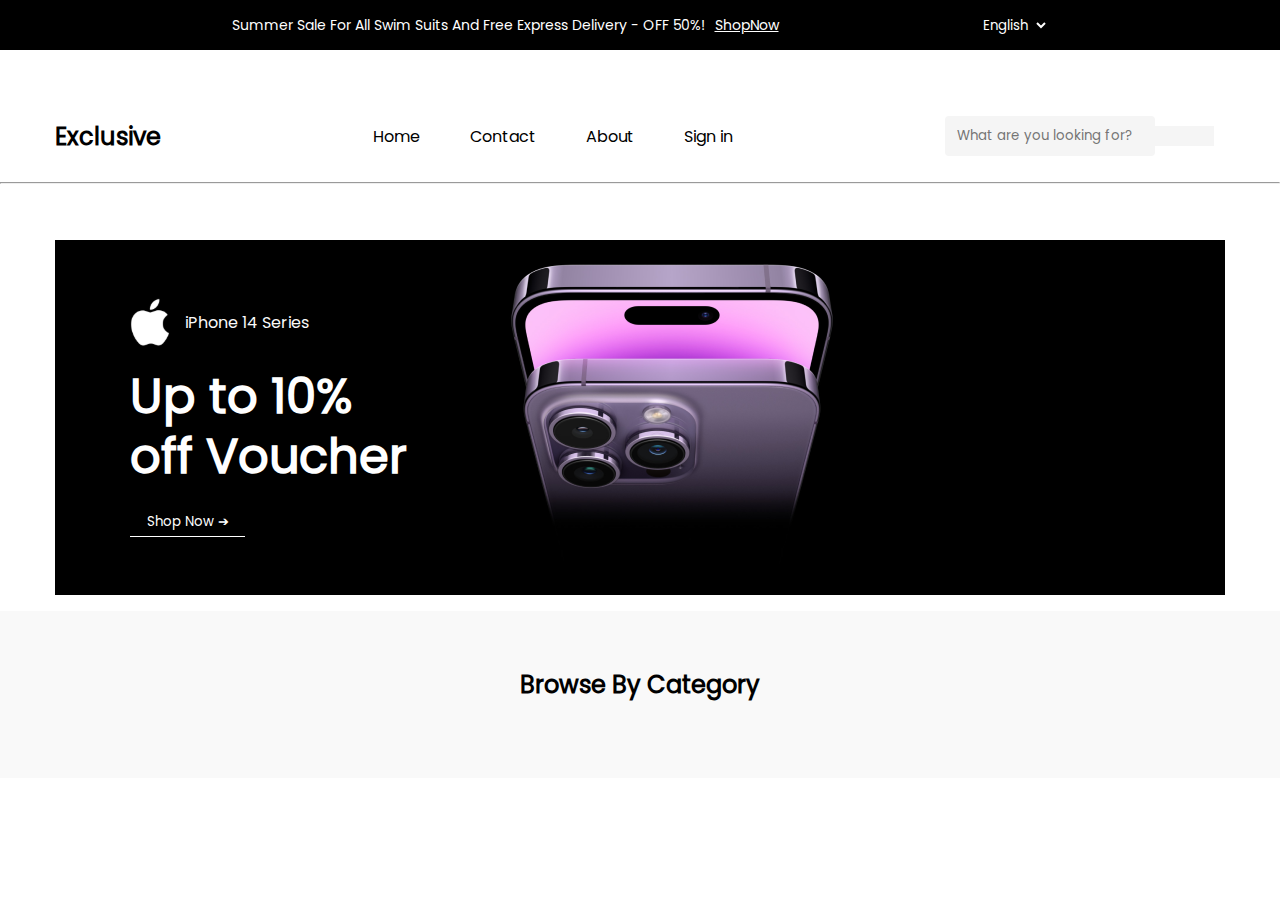
==== index.html @ a544aaa9 "edited category" ====
<!DOCTYPE html>
<html lang="en">

<head>
    <meta charset="UTF-8">
    <meta name="viewport" content="width=device-width, initial-scale=1.0">
    <title>Document</title>
    <link rel="stylesheet" href="./css/main.min.css">
    <link rel="stylesheet" href="https://cdnjs.cloudflare.com/ajax/libs/font-awesome/6.6.0/css/all.min.css"
        integrity="sha512-Kc323vGBEqzTmouAECnVceyQqyqdsSiqLQISBL29aUW4U/M7pSPA/gEUZQqv1cwx4OnYxTxve5UMg5GT6L4JJg=="
        crossorigin="anonymous" referrerpolicy="no-referrer" />
</head>

<body>
    <header>
        <div class="navbarTop">
            <div class="navbarTop__info">
                <p>Summer Sale For All Swim Suits And Free Express Delivery - OFF 50%!</p>
                <a href="#">ShopNow</a>
            </div>
            <select name="language">
                <option value="1">English</option>
                <option value="2">Russian</option>
                <option value="3">Uzb</option>
            </select>
        </div>
        <div class="container">
            <nav class="navbar">
                <div class="navbar__logo">Exclusive</div>
                <ul class="navbar__item">
                    <li>
                        <a href="#">Home</a>
                    </li>
                    <li>
                        <a href="#">Contact</a>
                    </li>
                    <li>
                        <a href="#">About</a>
                    </li>
                    <li>
                        <a href="#">Sign in</a>
                    </li>
                </ul>
                <div class="navbar__icon">
                    <div class="navbar__input">
                        <input type="text" placeholder="What are you looking for?">
                        <i class="fa-solid fa-magnifying-glass"></i>
                    </div>
                    <i class="fa-regular fa-heart"></i>
                    <i class="fa-solid fa-cart-shopping"></i>
                </div>
                <div class="navbar__hamburger">
                    <div class="navbar__hamburger__wrapper">
                        <div class="navbar__hamburger__item"></div>
                        <div class="navbar__hamburger__item"></div>
                        <div class="navbar__hamburger__item"></div>
                    </div>
                </div>
            </nav>
        </div>
        <hr>
    </header>
    <main>
        <section class="hero">
            <div class="container">
                <div class="hero__wrapper">
                    <div class="hero__title">
                        <div class="hero__logo">
                            <img src="./assets/logo.svg" alt="">
                            <p>iPhone 14 Series</p>
                        </div>
                        <div class="hero__info">
                            <p>Up to 10% off Voucher</p>
                        </div>
                        <button class="hero__btn">Shop Now &#10132;</button>
                    </div>
                    <div class="hero__img"><img src="assets/heroImg.png" alt="iphone14"></div>
                </div>
            </div>
        </section>
        <section class="category">
            <div class="container">
                <h2 class="category__heading">Browse By Category</h2>
                <div class="category__grid" id="categoryGrid">
                </div>
        </section>
    </main>
    <footer></footer>

    <script src="./app.js"></script>
</body>

</html>
---- css/main.min.css ----
@font-face{font-family:poppins;src:url(../fonts/Poppins-Regular.ttf)}*{margin:0;padding:0;box-sizing:border-box;font-family:poppins}a{color:inherit}li{list-style:none}.container{margin:0 auto;max-width:1202px;width:100%;padding:16px}.navbarTop{height:50px;display:flex;align-items:center;justify-content:center;background:#000;color:#fff;font-size:14px}.navbarTop__info{display:flex;align-items:center;margin-right:200px;gap:10px}.navbarTop select{background:inherit;color:inherit;border:none;outline:none}.navbar{height:40px;display:flex;align-items:center;justify-content:space-between;margin-top:50px;margin-bottom:10px}.navbar__logo{font-weight:700;font-size:24px;letter-spacing:3%}.navbar__item{display:flex;gap:50px}.navbar__item a{text-decoration:none;transition:color .3s ease}.navbar__item a:hover{color:#db4444}.navbar__icon{display:flex;align-items:center;gap:15px}.navbar__input{display:flex;align-items:center;width:210px;height:40px;border-radius:4px;padding:7px 12px;gap:10px;background:#f5f5f5;margin-right:40px}.navbar__input input{border:none;background:inherit;outline:none}.navbar__hamburger{display:none}.navbar__hamburger__wrapper{display:flex;gap:3px;flex-direction:column}.navbar__hamburger__item{width:25px;height:5px;background:#000}.hero{margin-top:40px}.hero__wrapper{height:auto;background:#000;display:flex;color:#fff;padding:10px;box-sizing:border-box}.hero__title{display:flex;flex-direction:column;margin-left:65px;gap:20px}.hero__btn{background:inherit;color:#fff;border:none;border-bottom:1px solid #fff;width:115px;height:30px;display:flex;align-items:center;justify-content:center;gap:10px}.hero__logo{display:flex;gap:15px;align-items:center;margin-top:48px}.hero__logo p{color:#fafafa}.hero__logo img{height:49px;width:40px}.hero__info{width:294px;font-weight:600;font-size:48px;line-height:60px;letter-spacing:4%}.hero__img img{width:100%}.category{padding:40px 0;background-color:#f9f9f9}.category__heading{font-size:24px;font-weight:600;text-align:center;margin-bottom:20px}.category__grid{display:flex;justify-content:space-between;flex-wrap:wrap;gap:20px;max-width:1200px;margin:0 auto}.category .category-card{background-color:#fff;border:1px solid #ddd;border-radius:10px;text-align:center;padding:20px;width:calc(16.66% - 20px);box-shadow:0 4px 8px rgba(0,0,0,.1);transition:all .3s ease}.category .category-card:hover{box-shadow:0 6px 12px rgba(0,0,0,.2)}.category .category-card img{width:60px;height:60px;margin-bottom:10px}.category .category-card p{font-size:16px;font-weight:500}.category .category-card--active{background-color:#e74c3c;color:#fff}.category .category-card--active img{filter:brightness(0) invert(1)}@media(max-width: 990px){.navbarTop a{display:none}.navbarTop__info{margin-right:10px}.navbar__item{display:none}.hero__wrapper{flex-direction:column-reverse;align-items:center}.hero__img{width:100%;max-width:100%;height:auto;display:flex;justify-content:center}.hero__title{text-align:start}}@media(max-width: 590px){.navbarTop{justify-content:center}.navbarTop p{display:none}.navbar__logo{flex:1}.navbar__input{display:none}.navbar__hamburger{display:block;margin-left:15px}}@media(max-width: 400px){.hero__info{width:250px;font-size:35px}.hero__title{margin-left:0px;align-items:center;justify-content:center}}/*# sourceMappingURL=main.min.css.map */
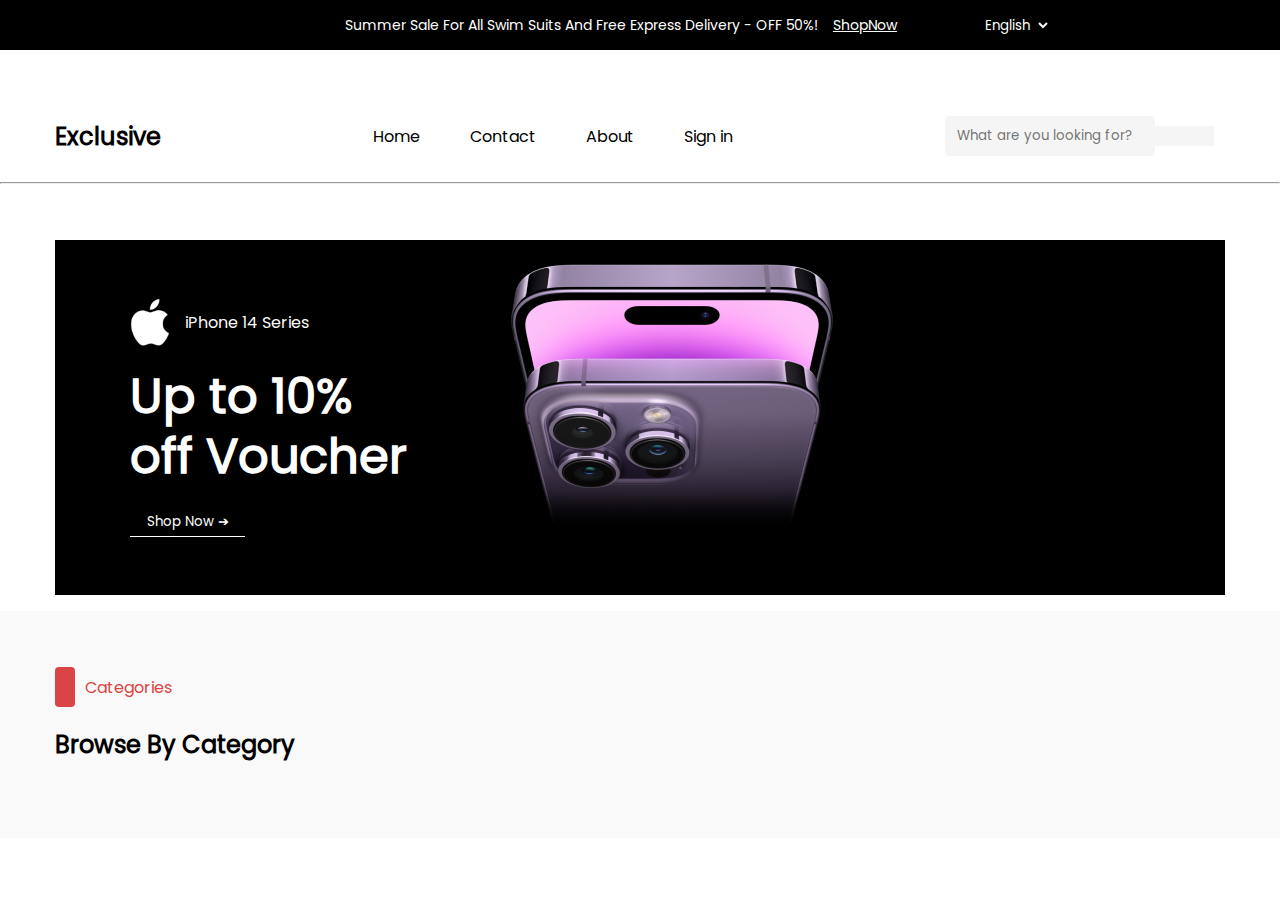
==== commit c3578eae: "added media" ====
--- a/index.html
+++ b/index.html
@@ -15,8 +15,8 @@
     <header>
         <div class="navbarTop">
             <div class="navbarTop__info">
-                <p>Summer Sale For All Swim Suits And Free Express Delivery - OFF 50%!</p>
-                <a href="#">ShopNow</a>
+                <p>Summer Sale For All Swim Suits And Free Express Delivery - OFF 50%! <a href="#">ShopNow</a></p>
+
             </div>
             <select name="language">
                 <option value="1">English</option>
@@ -80,6 +80,10 @@
         </section>
         <section class="category">
             <div class="container">
+                <div class="category__logo">
+                    <div class="category__logo__div"></div>
+                    <p>Categories</p>
+                </div>
                 <h2 class="category__heading">Browse By Category</h2>
                 <div class="category__grid" id="categoryGrid">
                 </div>
--- a/css/main.min.css
+++ b/css/main.min.css
@@ -1 +1 @@
-@font-face{font-family:poppins;src:url(../fonts/Poppins-Regular.ttf)}*{margin:0;padding:0;box-sizing:border-box;font-family:poppins}a{color:inherit}li{list-style:none}.container{margin:0 auto;max-width:1202px;width:100%;padding:16px}.navbarTop{height:50px;display:flex;align-items:center;justify-content:center;background:#000;color:#fff;font-size:14px}.navbarTop__info{display:flex;align-items:center;margin-right:200px;gap:10px}.navbarTop select{background:inherit;color:inherit;border:none;outline:none}.navbar{height:40px;display:flex;align-items:center;justify-content:space-between;margin-top:50px;margin-bottom:10px}.navbar__logo{font-weight:700;font-size:24px;letter-spacing:3%}.navbar__item{display:flex;gap:50px}.navbar__item a{text-decoration:none;transition:color .3s ease}.navbar__item a:hover{color:#db4444}.navbar__icon{display:flex;align-items:center;gap:15px}.navbar__input{display:flex;align-items:center;width:210px;height:40px;border-radius:4px;padding:7px 12px;gap:10px;background:#f5f5f5;margin-right:40px}.navbar__input input{border:none;background:inherit;outline:none}.navbar__hamburger{display:none}.navbar__hamburger__wrapper{display:flex;gap:3px;flex-direction:column}.navbar__hamburger__item{width:25px;height:5px;background:#000}.hero{margin-top:40px}.hero__wrapper{height:auto;background:#000;display:flex;color:#fff;padding:10px;box-sizing:border-box}.hero__title{display:flex;flex-direction:column;margin-left:65px;gap:20px}.hero__btn{background:inherit;color:#fff;border:none;border-bottom:1px solid #fff;width:115px;height:30px;display:flex;align-items:center;justify-content:center;gap:10px}.hero__logo{display:flex;gap:15px;align-items:center;margin-top:48px}.hero__logo p{color:#fafafa}.hero__logo img{height:49px;width:40px}.hero__info{width:294px;font-weight:600;font-size:48px;line-height:60px;letter-spacing:4%}.hero__img img{width:100%}.category{padding:40px 0;background-color:#f9f9f9}.category__heading{font-size:24px;font-weight:600;text-align:center;margin-bottom:20px}.category__grid{display:flex;justify-content:space-between;flex-wrap:wrap;gap:20px;max-width:1200px;margin:0 auto}.category .category-card{background-color:#fff;border:1px solid #ddd;border-radius:10px;text-align:center;padding:20px;width:calc(16.66% - 20px);box-shadow:0 4px 8px rgba(0,0,0,.1);transition:all .3s ease}.category .category-card:hover{box-shadow:0 6px 12px rgba(0,0,0,.2)}.category .category-card img{width:60px;height:60px;margin-bottom:10px}.category .category-card p{font-size:16px;font-weight:500}.category .category-card--active{background-color:#e74c3c;color:#fff}.category .category-card--active img{filter:brightness(0) invert(1)}@media(max-width: 990px){.navbarTop a{display:none}.navbarTop__info{margin-right:10px}.navbar__item{display:none}.hero__wrapper{flex-direction:column-reverse;align-items:center}.hero__img{width:100%;max-width:100%;height:auto;display:flex;justify-content:center}.hero__title{text-align:start}}@media(max-width: 590px){.navbarTop{justify-content:center}.navbarTop p{display:none}.navbar__logo{flex:1}.navbar__input{display:none}.navbar__hamburger{display:block;margin-left:15px}}@media(max-width: 400px){.hero__info{width:250px;font-size:35px}.hero__title{margin-left:0px;align-items:center;justify-content:center}}/*# sourceMappingURL=main.min.css.map */+@font-face{font-family:poppins;src:url(../fonts/Poppins-Regular.ttf)}*{margin:0;padding:0;box-sizing:border-box;font-family:poppins}a{color:inherit}li{list-style:none}.container{margin:0 auto;max-width:1202px;width:100%;padding:16px}.navbarTop{height:50px;display:flex;align-items:center;justify-content:center;background:#000;color:#fff;font-size:14px}.navbarTop p{transform:translateX(21%);display:flex;gap:15px}.navbarTop__info{display:flex;align-items:center;margin-right:200px;gap:10px}.navbarTop select{background:inherit;color:inherit;border:none;outline:none}.navbar{height:40px;display:flex;align-items:center;justify-content:space-between;margin-top:50px;margin-bottom:10px}.navbar__logo{font-weight:700;font-size:24px;letter-spacing:3%}.navbar__item{display:flex;gap:50px}.navbar__item a{text-decoration:none;transition:color .3s ease}.navbar__item a:hover{color:#db4444}.navbar__icon{display:flex;align-items:center;gap:15px}.navbar__icon i{transition:all .5s ease;font-size:18px}.navbar__icon i:hover{color:#db4444}.navbar__input{display:flex;align-items:center;width:210px;height:40px;border-radius:4px;padding:7px 12px;gap:10px;background:#f5f5f5;margin-right:40px}.navbar__input input{border:none;background:inherit;outline:none}.navbar__input i{transition:all .5s ease}.navbar__input i:hover{color:#db4444}.navbar__hamburger{display:none}.navbar__hamburger__wrapper{display:flex;gap:3px;flex-direction:column}.navbar__hamburger__item{width:25px;height:5px;background:#000}.hero{margin-top:40px}.hero__wrapper{height:auto;background:#000;display:flex;color:#fff;padding:10px;box-sizing:border-box}.hero__title{display:flex;flex-direction:column;margin-left:65px;gap:20px}.hero__btn{background:inherit;color:#fff;border:none;border-bottom:1px solid #fff;width:115px;height:30px;display:flex;align-items:center;justify-content:center;gap:10px;transition:all .5s ease}.hero__btn:hover{background:#db4444;border-bottom:#db4444;border-radius:4px}.hero__logo{display:flex;gap:15px;align-items:center;margin-top:48px}.hero__logo p{color:#fafafa}.hero__logo img{height:49px;width:40px}.hero__info{width:294px;font-weight:600;font-size:48px;line-height:60px;letter-spacing:4%}.hero__img img{width:100%}.category{padding:40px 0;background-color:#f9f9f9}.category__heading{font-size:24px;font-weight:600;margin-bottom:20px;margin-top:20px}.category__grid{display:grid;grid-template-columns:repeat(4, 1fr);grid-gap:20px;margin:0 auto}.category__card{background-color:#fff;border:1px solid #ddd;border-radius:10px;text-align:center;padding:20px;width:170px;height:145px;box-shadow:0 4px 8px rgba(0,0,0,.1);transition:all .8s ease}.category__card:hover{box-shadow:0 6px 12px rgba(0,0,0,.2);background-color:#db4444;color:#fff}.category__card img{width:60px;height:60px;margin-bottom:10px;border-radius:4px}.category__card p{font-weight:500}.category__logo{display:flex;align-items:center;gap:10px;color:#db4444}.category__logo__div{width:20px;height:40px;background-color:#db4444;border-radius:4px}@media(max-width: 990px){.navbarTop a{display:none}.navbarTop__info{margin-right:10px}.navbar__item{display:none}.hero__wrapper{flex-direction:column-reverse;align-items:center}.hero__img{width:100%;max-width:100%;height:auto;display:flex;justify-content:center}.hero__title{text-align:start}}@media(max-width: 800px){.category__grid{grid-template-columns:repeat(3, 1fr);place-items:center}}@media(max-width: 590px){.navbarTop{justify-content:center}.navbarTop p{display:none}.navbar__logo{flex:1}.navbar__input{display:none}.navbar__hamburger{display:block;margin-left:15px}.category__grid{grid-template-columns:repeat(2, 1fr);place-items:center}}@media(max-width: 400px){.hero__info{width:250px;font-size:35px}.hero__title{margin-left:0px;align-items:center;justify-content:center}.category__grid{grid-template-columns:1fr;place-items:center}}/*# sourceMappingURL=main.min.css.map */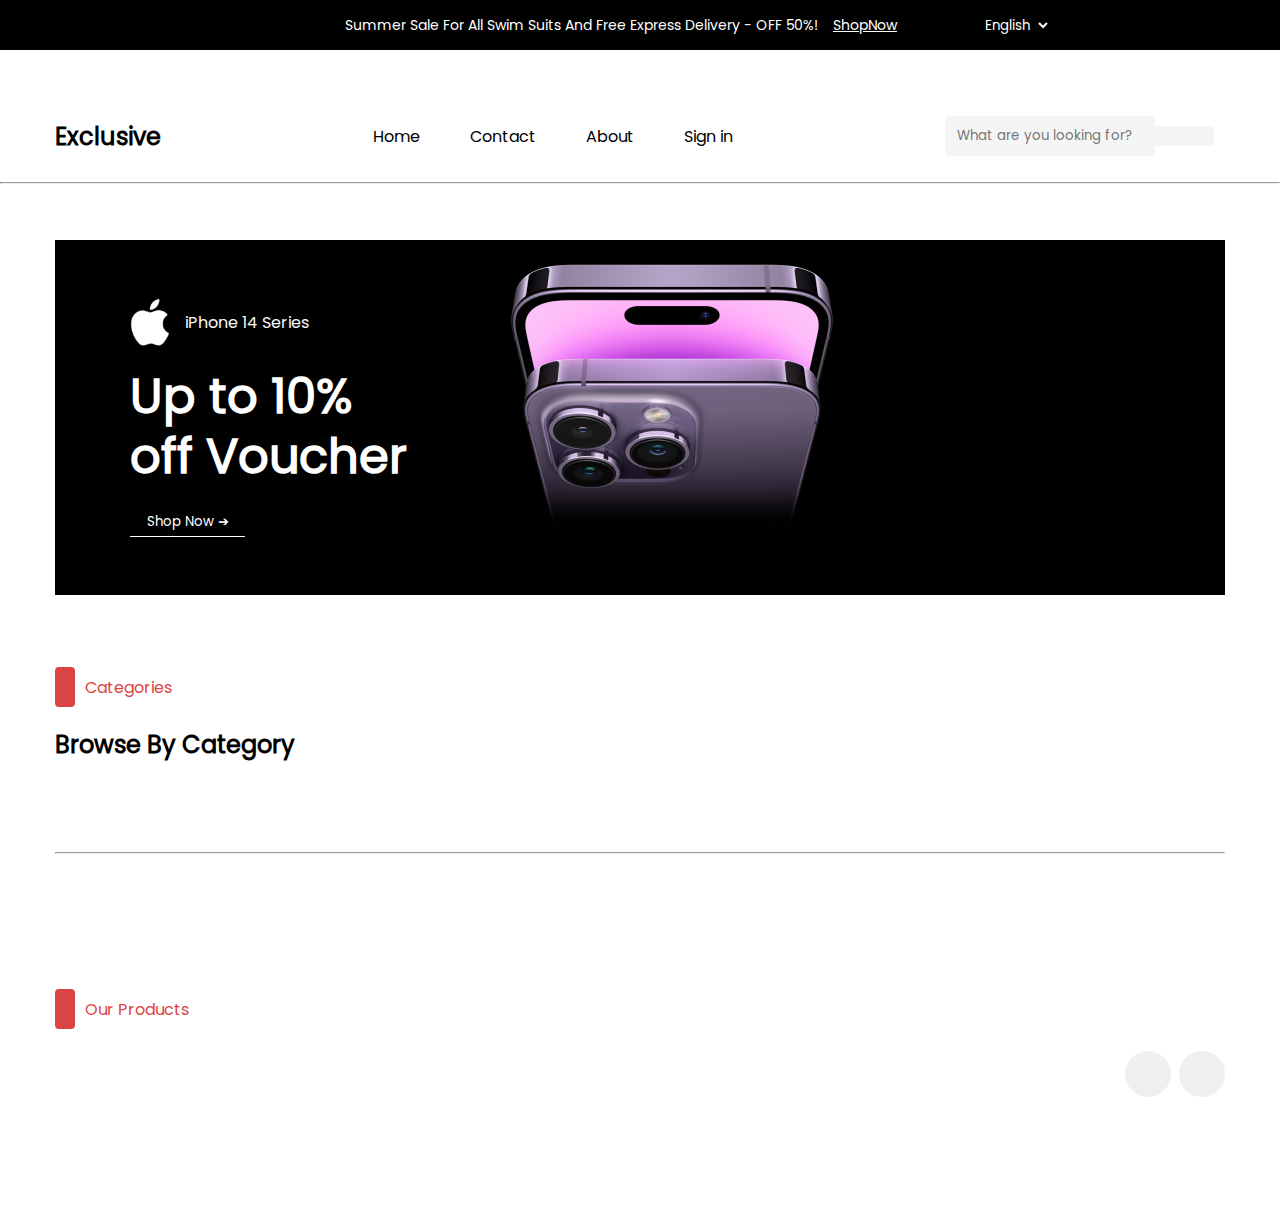
==== commit 465e207d: "added products" ====
--- a/index.html
+++ b/index.html
@@ -85,9 +85,25 @@
                     <p>Categories</p>
                 </div>
                 <h2 class="category__heading">Browse By Category</h2>
-                <div class="category__grid" id="categoryGrid">
+                <div class="category__grid" id="categoryGrid"></div>
+                <hr>
+            </div>
+        </section>
+        <section class="products">
+            <div class="container">
+                <div class="category__logo products__logo">
+                    <div class="category__logo__div"></div>
+                    <p>Our Products</p>
                 </div>
+                <div class="products__arrowBtn">
+                    <button><i class="fa-solid fa-arrow-left"></i></button>
+                    <button><i class="fa-solid fa-arrow-right"></i></button>
+                </div>
+                <div class="products__card" id="productsCard"></div>
+            </div>
         </section>
+
+
     </main>
     <footer></footer>
 
--- a/css/main.min.css
+++ b/css/main.min.css
@@ -1 +1 @@
-@font-face{font-family:poppins;src:url(../fonts/Poppins-Regular.ttf)}*{margin:0;padding:0;box-sizing:border-box;font-family:poppins}a{color:inherit}li{list-style:none}.container{margin:0 auto;max-width:1202px;width:100%;padding:16px}.navbarTop{height:50px;display:flex;align-items:center;justify-content:center;background:#000;color:#fff;font-size:14px}.navbarTop p{transform:translateX(21%);display:flex;gap:15px}.navbarTop__info{display:flex;align-items:center;margin-right:200px;gap:10px}.navbarTop select{background:inherit;color:inherit;border:none;outline:none}.navbar{height:40px;display:flex;align-items:center;justify-content:space-between;margin-top:50px;margin-bottom:10px}.navbar__logo{font-weight:700;font-size:24px;letter-spacing:3%}.navbar__item{display:flex;gap:50px}.navbar__item a{text-decoration:none;transition:color .3s ease}.navbar__item a:hover{color:#db4444}.navbar__icon{display:flex;align-items:center;gap:15px}.navbar__icon i{transition:all .5s ease;font-size:18px}.navbar__icon i:hover{color:#db4444}.navbar__input{display:flex;align-items:center;width:210px;height:40px;border-radius:4px;padding:7px 12px;gap:10px;background:#f5f5f5;margin-right:40px}.navbar__input input{border:none;background:inherit;outline:none}.navbar__input i{transition:all .5s ease}.navbar__input i:hover{color:#db4444}.navbar__hamburger{display:none}.navbar__hamburger__wrapper{display:flex;gap:3px;flex-direction:column}.navbar__hamburger__item{width:25px;height:5px;background:#000}.hero{margin-top:40px}.hero__wrapper{height:auto;background:#000;display:flex;color:#fff;padding:10px;box-sizing:border-box}.hero__title{display:flex;flex-direction:column;margin-left:65px;gap:20px}.hero__btn{background:inherit;color:#fff;border:none;border-bottom:1px solid #fff;width:115px;height:30px;display:flex;align-items:center;justify-content:center;gap:10px;transition:all .5s ease}.hero__btn:hover{background:#db4444;border-bottom:#db4444;border-radius:4px}.hero__logo{display:flex;gap:15px;align-items:center;margin-top:48px}.hero__logo p{color:#fafafa}.hero__logo img{height:49px;width:40px}.hero__info{width:294px;font-weight:600;font-size:48px;line-height:60px;letter-spacing:4%}.hero__img img{width:100%}.category{padding:40px 0;background-color:#f9f9f9}.category__heading{font-size:24px;font-weight:600;margin-bottom:20px;margin-top:20px}.category__grid{display:grid;grid-template-columns:repeat(4, 1fr);grid-gap:20px;margin:0 auto}.category__card{background-color:#fff;border:1px solid #ddd;border-radius:10px;text-align:center;padding:20px;width:170px;height:145px;box-shadow:0 4px 8px rgba(0,0,0,.1);transition:all .8s ease}.category__card:hover{box-shadow:0 6px 12px rgba(0,0,0,.2);background-color:#db4444;color:#fff}.category__card img{width:60px;height:60px;margin-bottom:10px;border-radius:4px}.category__card p{font-weight:500}.category__logo{display:flex;align-items:center;gap:10px;color:#db4444}.category__logo__div{width:20px;height:40px;background-color:#db4444;border-radius:4px}@media(max-width: 990px){.navbarTop a{display:none}.navbarTop__info{margin-right:10px}.navbar__item{display:none}.hero__wrapper{flex-direction:column-reverse;align-items:center}.hero__img{width:100%;max-width:100%;height:auto;display:flex;justify-content:center}.hero__title{text-align:start}}@media(max-width: 800px){.category__grid{grid-template-columns:repeat(3, 1fr);place-items:center}}@media(max-width: 590px){.navbarTop{justify-content:center}.navbarTop p{display:none}.navbar__logo{flex:1}.navbar__input{display:none}.navbar__hamburger{display:block;margin-left:15px}.category__grid{grid-template-columns:repeat(2, 1fr);place-items:center}}@media(max-width: 400px){.hero__info{width:250px;font-size:35px}.hero__title{margin-left:0px;align-items:center;justify-content:center}.category__grid{grid-template-columns:1fr;place-items:center}}/*# sourceMappingURL=main.min.css.map */+@font-face{font-family:poppins;src:url(../fonts/Poppins-Regular.ttf)}*{margin:0;padding:0;box-sizing:border-box;font-family:poppins}a{color:inherit}li{list-style:none}.container{margin:0 auto;max-width:1202px;width:100%;padding:16px}.navbarTop{height:50px;display:flex;align-items:center;justify-content:center;background:#000;color:#fff;font-size:14px}.navbarTop p{transform:translateX(21%);display:flex;gap:15px}.navbarTop__info{display:flex;align-items:center;margin-right:200px;gap:10px}.navbarTop select{background:inherit;color:inherit;border:none;outline:none}.navbar{height:40px;display:flex;align-items:center;justify-content:space-between;margin-top:50px;margin-bottom:10px}.navbar__logo{font-weight:700;font-size:24px;letter-spacing:3%}.navbar__item{display:flex;gap:50px}.navbar__item a{text-decoration:none;transition:color .3s ease}.navbar__item a:hover{color:#db4444}.navbar__icon{display:flex;align-items:center;gap:15px}.navbar__icon i{transition:all .5s ease;font-size:18px}.navbar__icon i:hover{color:#db4444}.navbar__input{display:flex;align-items:center;width:210px;height:40px;border-radius:4px;padding:7px 12px;gap:10px;background:#f5f5f5;margin-right:40px}.navbar__input input{border:none;background:inherit;outline:none}.navbar__input i{transition:all .5s ease}.navbar__input i:hover{color:#db4444}.navbar__hamburger{display:none}.navbar__hamburger__wrapper{display:flex;gap:3px;flex-direction:column}.navbar__hamburger__item{width:25px;height:5px;background:#000}.hero{margin-top:40px}.hero__wrapper{height:auto;background:#000;display:flex;color:#fff;padding:10px;box-sizing:border-box}.hero__title{display:flex;flex-direction:column;margin-left:65px;gap:20px}.hero__btn{background:inherit;color:#fff;border:none;border-bottom:1px solid #fff;width:115px;height:30px;display:flex;align-items:center;justify-content:center;gap:10px;transition:all .5s ease}.hero__btn:hover{background:#db4444;border-bottom:#db4444;border-radius:4px}.hero__logo{display:flex;gap:15px;align-items:center;margin-top:48px}.hero__logo p{color:#fafafa}.hero__logo img{height:49px;width:40px}.hero__info{width:294px;font-weight:600;font-size:48px;line-height:60px;letter-spacing:4%}.hero__img img{width:100%}.category{padding:40px 0}.category__heading{font-size:24px;font-weight:600;margin-bottom:20px;margin-top:20px}.category__grid{display:grid;grid-template-columns:repeat(4, 1fr);grid-gap:20px;margin:0 auto;margin-bottom:70px}.category__card{background-color:#fff;border:1px solid #ddd;border-radius:10px;text-align:center;padding:20px;width:170px;height:145px;box-shadow:0 4px 8px rgba(0,0,0,.1);transition:all .8s ease}.category__card:hover{box-shadow:0 6px 12px rgba(0,0,0,.2);background-color:#db4444;color:#fff}.category__card img{width:60px;height:60px;margin-bottom:10px;border-radius:4px}.category__card p{font-weight:500}.category__logo{display:flex;align-items:center;gap:10px;color:#db4444}.category__logo__div{width:20px;height:40px;background-color:#db4444;border-radius:4px}.products__logo{margin-top:63px;margin-bottom:22px}.products__card{display:grid;grid-template-columns:repeat(4, 1fr);gap:20px;padding:20px}.products__arrowBtn{display:flex;gap:8px;width:100%;justify-content:end;margin-bottom:60px}.products__arrowBtn button{display:flex;align-items:center;justify-content:center;width:46px;height:46px;border-radius:50%;border:none;font-size:20px}.product__card{display:flex;flex-direction:column;gap:10px;position:relative;background-color:#fff;border-radius:10px;text-align:start;padding:20px 10px 0px 20px;width:270px;height:400px;transition:all .8s ease;overflow:hidden;transition:all .8s ease}.product__card:hover{box-shadow:0 6px 12px rgba(0,0,0,.2);color:#fff}.product__card img{width:190px;height:180px;-o-object-fit:contain;object-fit:contain;display:block;margin:0 auto}.product__card p{font-weight:500}.product__image{max-width:100%}.product__details{margin-top:10px}.product__title{font-size:18px;font-weight:bold}.product__btn{background-color:#000;color:#fff;padding:10px;border:none;border-radius:4px;cursor:pointer;width:100%;text-align:center;opacity:0;transform:translateY(20px);transition:all .5s ease}.product__btn:hover{opacity:1;transform:translateY(0)}.product__icons{position:absolute;top:20px;right:20px;display:flex;flex-direction:column;gap:10px;opacity:0;transition:opacity .5s ease}.product__icons:hover{opacity:1}.product__icons i{background-color:#f8f8f8;border-radius:50%;padding:10px;color:#000}.product__price{font-size:20px;color:#f60;font-weight:bold}.product__stars{display:flex;gap:5px;color:#fc0}.product__rating{font-size:14px;color:#000}.card__rating{display:flex;gap:10px}@media(max-width: 990px){.navbarTop a{display:none}.navbarTop__info{margin-right:10px}.navbar__item{display:none}.hero__wrapper{flex-direction:column-reverse;align-items:center}.hero__img{max-width:100%;width:270px;height:250px;display:flex;justify-content:center}.hero__title{text-align:start}}@media(max-width: 800px){.category__grid{grid-template-columns:repeat(3, 1fr);place-items:center}}@media(max-width: 590px){.navbarTop{justify-content:center}.navbarTop p{display:none}.navbar__logo{flex:1}.navbar__input{display:none}.navbar__hamburger{display:block;margin-left:15px}.category__grid{grid-template-columns:repeat(2, 1fr);place-items:center}}@media(max-width: 400px){.hero__info{width:250px;font-size:35px}.hero__title{margin-left:0px;align-items:center;justify-content:center}.category__grid{grid-template-columns:1fr;place-items:center}}/*# sourceMappingURL=main.min.css.map */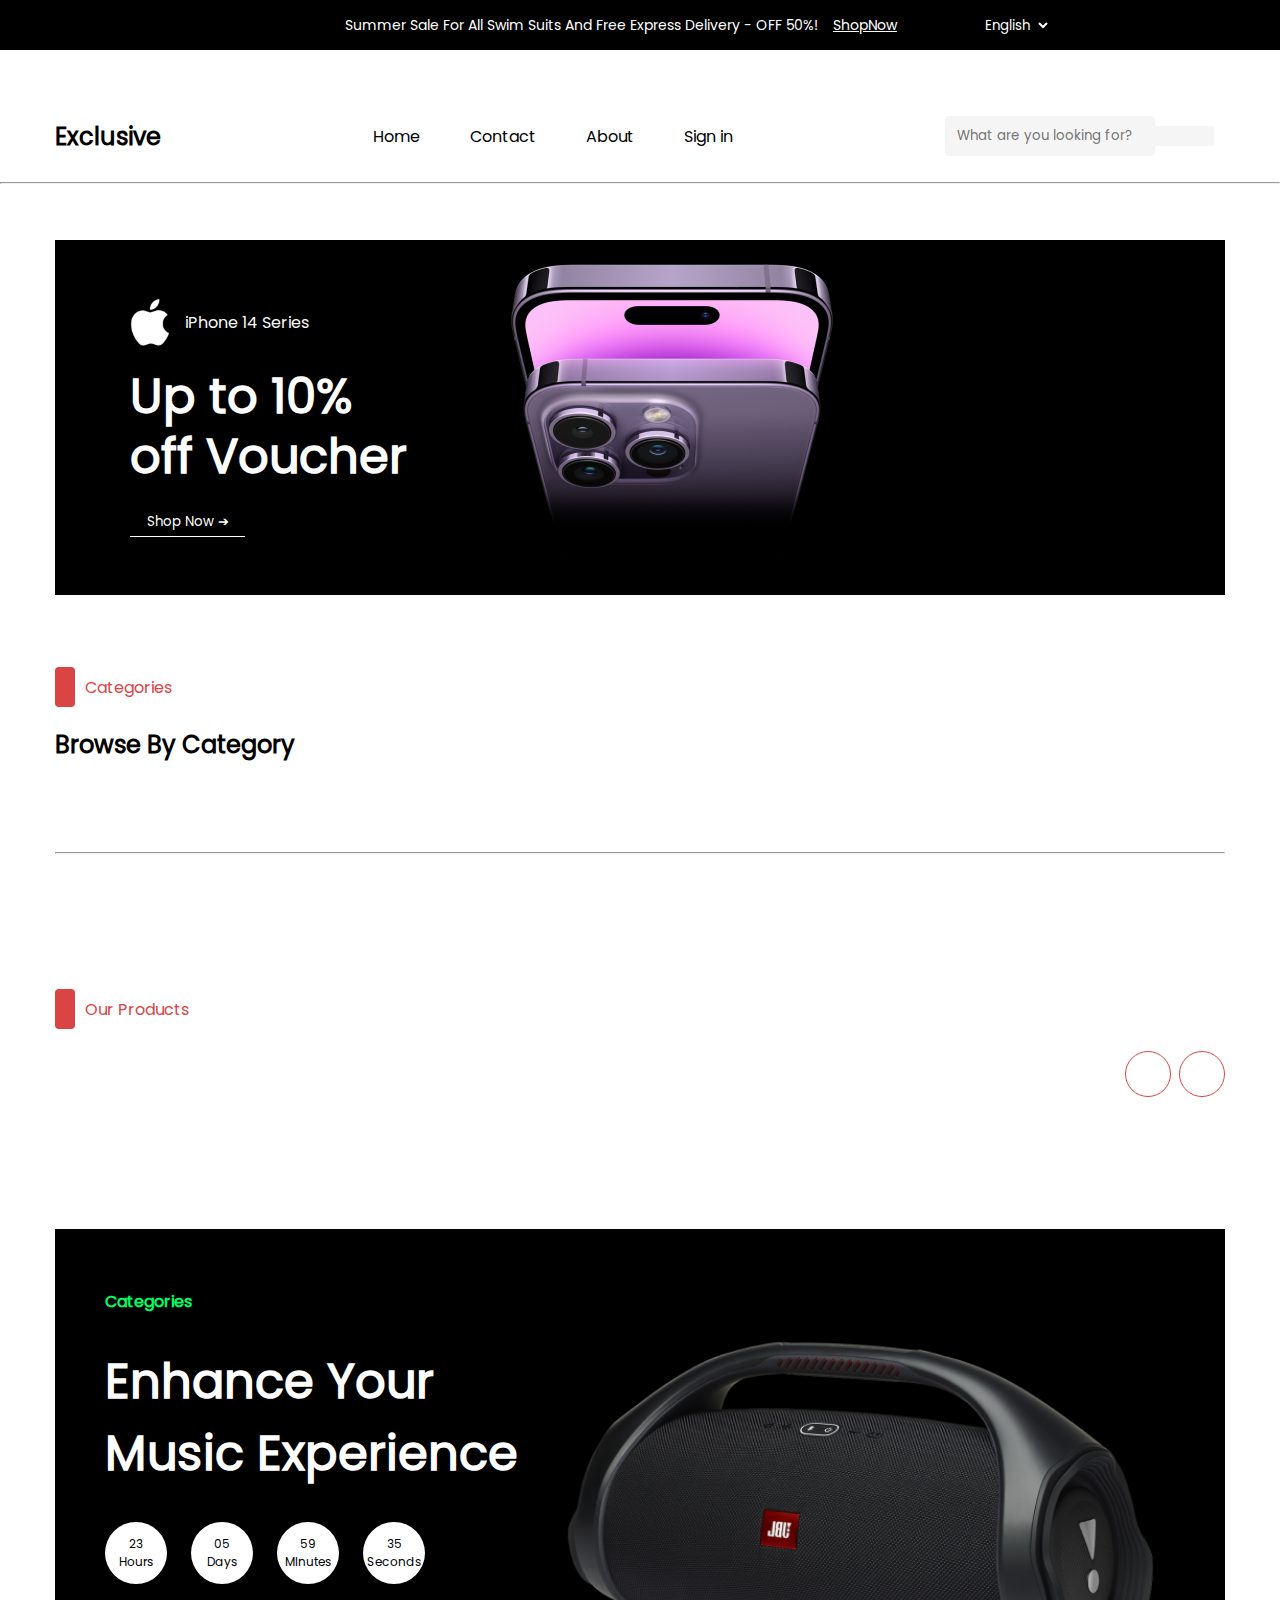
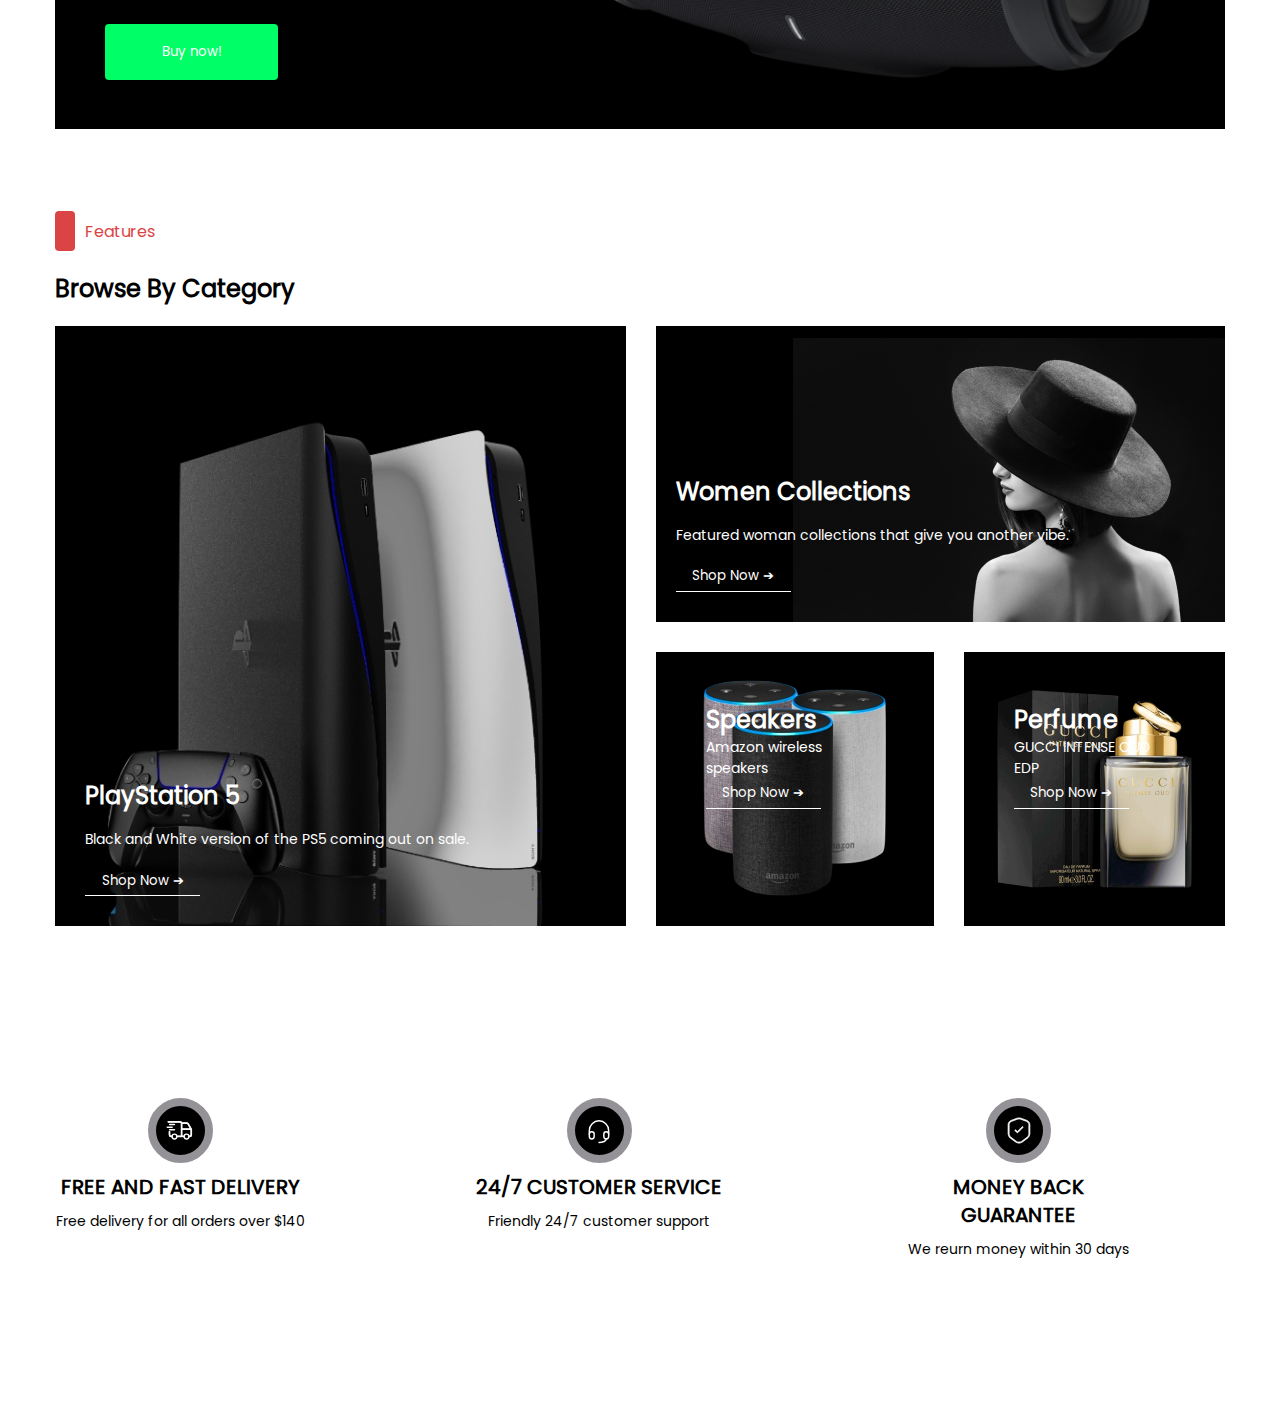
==== commit d6653051: "edited css" ====
--- a/index.html
+++ b/index.html
@@ -12,11 +12,13 @@
 </head>
 
 <body>
+    <div class="loading">
+        <span class="loader"></span>
+    </div>
     <header>
         <div class="navbarTop">
             <div class="navbarTop__info">
                 <p>Summer Sale For All Swim Suits And Free Express Delivery - OFF 50%! <a href="#">ShopNow</a></p>
-
             </div>
             <select name="language">
                 <option value="1">English</option>
@@ -28,18 +30,10 @@
             <nav class="navbar">
                 <div class="navbar__logo">Exclusive</div>
                 <ul class="navbar__item">
-                    <li>
-                        <a href="#">Home</a>
-                    </li>
-                    <li>
-                        <a href="#">Contact</a>
-                    </li>
-                    <li>
-                        <a href="#">About</a>
-                    </li>
-                    <li>
-                        <a href="#">Sign in</a>
-                    </li>
+                    <li><a href="#">Home</a></li>
+                    <li><a href="#">Contact</a></li>
+                    <li><a href="#">About</a></li>
+                    <li><a href="#">Sign in</a></li>
                 </ul>
                 <div class="navbar__icon">
                     <div class="navbar__input">
@@ -60,6 +54,7 @@
         </div>
         <hr>
     </header>
+
     <main>
         <section class="hero">
             <div class="container">
@@ -102,9 +97,104 @@
                 <div class="products__card" id="productsCard"></div>
             </div>
         </section>
-
-
+        <section class="banner">
+            <div class="container">
+                <div class="banner__wrapper">
+                    <div class="banner__title">
+                        <span>Categories</span>
+                        <h3>Enhance Your Music Experience</h3>
+                        <div class="banner__hour">
+                            <div class="banner__hour__item">
+                                <p>23</p>
+                                <p>Hours</p>
+                            </div>
+                            <div class="banner__hour__item">
+                                <p>05</p>
+                                <p>Days</p>
+                            </div>
+                            <div class="banner__hour__item">
+                                <p>59</p>
+                                <p>MInutes</p>
+                            </div>
+                            <div class="banner__hour__item">
+                                <p>35</p>
+                                <p>Seconds</p>
+                            </div>
+                        </div>
+                        <button class="banner__btn">Buy now!</button>
+                    </div>
+                    <div class="banner__image">
+                        <img src="./assets/speaker.png" alt="">
+                    </div>
+                </div>
+            </div>
+        </section>
+        <section class="feature">
+            <div class="container">
+                <div class="category__logo">
+                    <div class="category__logo__div"></div>
+                    <p>Features</p>
+                </div>
+                <h2 class="category__heading">Browse By Category</h2>
+                <div class="feature__wrapper">
+                    <div class="feature__items__pls">
+                        <div class="pls__wrapper">
+                            <h4>PlayStation 5</h4>
+                            <p>Black and White version of the PS5 coming out on sale.</p>
+                            <button class="hero__btn">Shop Now &#10132;</button>
+                        </div>
+                    </div>
+                    <div class="feature__items__parfume">
+                        <div class="feature__items__womens">
+                            <div class="pls__wrapper">
+                                <h4>Women Collections</h4>
+                                <p>Featured woman collections that give you another vibe.</p>
+                                <button class="hero__btn">Shop Now &#10132;</button>
+                            </div>
+                        </div>
+                        <div class="feature__items__speaker">
+                            <div class="feature__items">
+                                <div class="parfume__wrapper">
+                                    <h4>Speakers</h4>
+                                    <p>Amazon wireless speakers</p>
+                                    <button class="hero__btn">Shop Now &#10132;</button>
+                                </div>
+                            </div>
+                            <div class="feature__items">
+                                <div class="parfume__wrapper">
+                                    <h4>Perfume</h4>
+                                    <p>GUCCI INTENSE OUD EDP</p>
+                                    <button class="hero__btn">Shop Now &#10132;</button>
+                                </div>
+                            </div>
+                        </div>
+                    </div>
+                </div>
+            </div>
+        </section>
+        <section class="servise">
+            <div class="container">
+                <div class="servise__wrapper">
+                    <div class="servise__item">
+                        <div class="servise__image"><img src="./assets/icon-delivery.svg" alt=""></div>
+                        <span>FREE AND FAST DELIVERY</span>
+                        <p>Free delivery for all orders over $140</p>
+                    </div>
+                    <div class="servise__item">
+                        <div class="servise__image"><img src="./assets/Icon-Customer service.svg" alt=""></div>
+                        <span>24/7 CUSTOMER SERVICE</span>
+                        <p>Friendly 24/7 customer support</p>
+                    </div>
+                    <div class="servise__item">
+                        <div class="servise__image"><img src="./assets/Icon-secure.svg" alt=""></div>
+                        <span>MONEY BACK GUARANTEE</span>
+                        <p>We reurn money within 30 days</p>
+                    </div>
+                </div>
+            </div>
+        </section>
     </main>
+
     <footer></footer>
 
     <script src="./app.js"></script>
--- a/css/main.min.css
+++ b/css/main.min.css
@@ -1 +1 @@
-@font-face{font-family:poppins;src:url(../fonts/Poppins-Regular.ttf)}*{margin:0;padding:0;box-sizing:border-box;font-family:poppins}a{color:inherit}li{list-style:none}.container{margin:0 auto;max-width:1202px;width:100%;padding:16px}.navbarTop{height:50px;display:flex;align-items:center;justify-content:center;background:#000;color:#fff;font-size:14px}.navbarTop p{transform:translateX(21%);display:flex;gap:15px}.navbarTop__info{display:flex;align-items:center;margin-right:200px;gap:10px}.navbarTop select{background:inherit;color:inherit;border:none;outline:none}.navbar{height:40px;display:flex;align-items:center;justify-content:space-between;margin-top:50px;margin-bottom:10px}.navbar__logo{font-weight:700;font-size:24px;letter-spacing:3%}.navbar__item{display:flex;gap:50px}.navbar__item a{text-decoration:none;transition:color .3s ease}.navbar__item a:hover{color:#db4444}.navbar__icon{display:flex;align-items:center;gap:15px}.navbar__icon i{transition:all .5s ease;font-size:18px}.navbar__icon i:hover{color:#db4444}.navbar__input{display:flex;align-items:center;width:210px;height:40px;border-radius:4px;padding:7px 12px;gap:10px;background:#f5f5f5;margin-right:40px}.navbar__input input{border:none;background:inherit;outline:none}.navbar__input i{transition:all .5s ease}.navbar__input i:hover{color:#db4444}.navbar__hamburger{display:none}.navbar__hamburger__wrapper{display:flex;gap:3px;flex-direction:column}.navbar__hamburger__item{width:25px;height:5px;background:#000}.hero{margin-top:40px}.hero__wrapper{height:auto;background:#000;display:flex;color:#fff;padding:10px;box-sizing:border-box}.hero__title{display:flex;flex-direction:column;margin-left:65px;gap:20px}.hero__btn{background:inherit;color:#fff;border:none;border-bottom:1px solid #fff;width:115px;height:30px;display:flex;align-items:center;justify-content:center;gap:10px;transition:all .5s ease}.hero__btn:hover{background:#db4444;border-bottom:#db4444;border-radius:4px}.hero__logo{display:flex;gap:15px;align-items:center;margin-top:48px}.hero__logo p{color:#fafafa}.hero__logo img{height:49px;width:40px}.hero__info{width:294px;font-weight:600;font-size:48px;line-height:60px;letter-spacing:4%}.hero__img img{width:100%}.category{padding:40px 0}.category__heading{font-size:24px;font-weight:600;margin-bottom:20px;margin-top:20px}.category__grid{display:grid;grid-template-columns:repeat(4, 1fr);grid-gap:20px;margin:0 auto;margin-bottom:70px}.category__card{background-color:#fff;border:1px solid #ddd;border-radius:10px;text-align:center;padding:20px;width:170px;height:145px;box-shadow:0 4px 8px rgba(0,0,0,.1);transition:all .8s ease}.category__card:hover{box-shadow:0 6px 12px rgba(0,0,0,.2);background-color:#db4444;color:#fff}.category__card img{width:60px;height:60px;margin-bottom:10px;border-radius:4px}.category__card p{font-weight:500}.category__logo{display:flex;align-items:center;gap:10px;color:#db4444}.category__logo__div{width:20px;height:40px;background-color:#db4444;border-radius:4px}.products__logo{margin-top:63px;margin-bottom:22px}.products__card{display:grid;grid-template-columns:repeat(4, 1fr);gap:20px;padding:20px}.products__arrowBtn{display:flex;gap:8px;width:100%;justify-content:end;margin-bottom:60px}.products__arrowBtn button{display:flex;align-items:center;justify-content:center;width:46px;height:46px;border-radius:50%;border:none;font-size:20px}.product__card{display:flex;flex-direction:column;gap:10px;position:relative;background-color:#fff;border-radius:10px;text-align:start;padding:20px 10px 0px 20px;width:270px;height:400px;transition:all .8s ease;overflow:hidden;transition:all .8s ease}.product__card:hover{box-shadow:0 6px 12px rgba(0,0,0,.2);color:#fff}.product__card img{width:190px;height:180px;-o-object-fit:contain;object-fit:contain;display:block;margin:0 auto}.product__card p{font-weight:500}.product__image{max-width:100%}.product__details{margin-top:10px}.product__title{font-size:18px;font-weight:bold}.product__btn{background-color:#000;color:#fff;padding:10px;border:none;border-radius:4px;cursor:pointer;width:100%;text-align:center;opacity:0;transform:translateY(20px);transition:all .5s ease}.product__btn:hover{opacity:1;transform:translateY(0)}.product__icons{position:absolute;top:20px;right:20px;display:flex;flex-direction:column;gap:10px;opacity:0;transition:opacity .5s ease}.product__icons:hover{opacity:1}.product__icons i{background-color:#f8f8f8;border-radius:50%;padding:10px;color:#000}.product__price{font-size:20px;color:#f60;font-weight:bold}.product__stars{display:flex;gap:5px;color:#fc0}.product__rating{font-size:14px;color:#000}.card__rating{display:flex;gap:10px}@media(max-width: 990px){.navbarTop a{display:none}.navbarTop__info{margin-right:10px}.navbar__item{display:none}.hero__wrapper{flex-direction:column-reverse;align-items:center}.hero__img{max-width:100%;width:270px;height:250px;display:flex;justify-content:center}.hero__title{text-align:start}}@media(max-width: 800px){.category__grid{grid-template-columns:repeat(3, 1fr);place-items:center}}@media(max-width: 590px){.navbarTop{justify-content:center}.navbarTop p{display:none}.navbar__logo{flex:1}.navbar__input{display:none}.navbar__hamburger{display:block;margin-left:15px}.category__grid{grid-template-columns:repeat(2, 1fr);place-items:center}}@media(max-width: 400px){.hero__info{width:250px;font-size:35px}.hero__title{margin-left:0px;align-items:center;justify-content:center}.category__grid{grid-template-columns:1fr;place-items:center}}/*# sourceMappingURL=main.min.css.map */+@font-face{font-family:poppins;src:url(../fonts/Poppins-Regular.ttf)}*{margin:0;padding:0;box-sizing:border-box;font-family:poppins}a{color:inherit}li{list-style:none}.container{margin:0 auto;max-width:1202px;width:100%;padding:16px}.loading{display:flex;align-items:center;justify-content:center;width:100%;height:100vh}.loader{transform:rotateZ(45deg);perspective:1000px;border-radius:50%;width:48px;height:48px;color:#000;width:500px;height:500px}.loader:before,.loader:after{content:"";display:block;position:absolute;top:0;left:0;width:inherit;height:inherit;border-radius:50%;transform:rotateX(70deg);animation:1s spin linear infinite}.loader:after{color:#ff3d00;transform:rotateY(70deg);animation-delay:.4s}@keyframes rotate{0%{transform:translate(-50%, -50%) rotateZ(0deg)}100%{transform:translate(-50%, -50%) rotateZ(360deg)}}@keyframes rotateccw{0%{transform:translate(-50%, -50%) rotate(0deg)}100%{transform:translate(-50%, -50%) rotate(-360deg)}}@keyframes spin{0%,100%{box-shadow:.2em 0px 0 0px currentcolor}12%{box-shadow:.2em .2em 0 0 currentcolor}25%{box-shadow:0 .2em 0 0px currentcolor}37%{box-shadow:-0.2em .2em 0 0 currentcolor}50%{box-shadow:-0.2em 0 0 0 currentcolor}62%{box-shadow:-0.2em -0.2em 0 0 currentcolor}75%{box-shadow:0px -0.2em 0 0 currentcolor}87%{box-shadow:.2em -0.2em 0 0 currentcolor}}.navbarTop{height:50px;display:flex;align-items:center;justify-content:center;background:#000;color:#fff;font-size:14px}.navbarTop p{transform:translateX(21%);display:flex;gap:15px}.navbarTop__info{display:flex;align-items:center;margin-right:200px;gap:10px}.navbarTop select{background:inherit;color:inherit;border:none;outline:none}.navbar{height:40px;display:flex;align-items:center;justify-content:space-between;margin-top:50px;margin-bottom:10px}.navbar__logo{font-weight:700;font-size:24px;letter-spacing:3%}.navbar__item{display:flex;gap:50px}.navbar__item a{text-decoration:none;transition:color .3s ease}.navbar__item a:hover{color:#db4444}.navbar__icon{display:flex;align-items:center;gap:15px}.navbar__icon i{transition:all .5s ease;font-size:18px}.navbar__icon i:hover{color:#db4444}.navbar__input{display:flex;align-items:center;width:210px;height:40px;border-radius:4px;padding:7px 12px;gap:10px;background:#f5f5f5;margin-right:40px}.navbar__input input{border:none;background:inherit;outline:none}.navbar__input i{transition:all .5s ease}.navbar__input i:hover{color:#db4444}.navbar__hamburger{display:none}.navbar__hamburger__wrapper{display:flex;gap:3px;flex-direction:column}.navbar__hamburger__item{width:25px;height:5px;background:#000}.hero{margin-top:40px}.hero__wrapper{height:auto;background:#000;display:flex;color:#fff;padding:10px;box-sizing:border-box}.hero__title{display:flex;flex-direction:column;margin-left:65px;gap:20px}.hero__btn{background:inherit;color:#fff;border:none;border-bottom:1px solid #fff;width:115px;height:30px;display:flex;align-items:center;justify-content:center;gap:10px;transition:all .5s ease}.hero__btn:hover{background:#db4444;border-bottom:#db4444;border-radius:4px}.hero__logo{display:flex;gap:15px;align-items:center;margin-top:48px}.hero__logo p{color:#fafafa}.hero__logo img{height:49px;width:40px}.hero__info{width:294px;font-weight:600;font-size:48px;line-height:60px;letter-spacing:4%}.hero__img img{width:100%}.category{padding:40px 0}.category__heading{font-size:24px;font-weight:600;margin-bottom:20px;margin-top:20px}.category__grid{display:grid;grid-template-columns:repeat(4, 1fr);grid-gap:20px;margin:0 auto;margin-bottom:70px}.category__card{background-color:#fff;border:1px solid #ddd;border-radius:10px;text-align:center;padding:20px;width:170px;height:145px;box-shadow:0 4px 8px rgba(0,0,0,.1);transition:all .8s ease}.category__card:hover{box-shadow:0 6px 12px rgba(0,0,0,.2);background-color:#db4444;color:#fff}.category__card img{width:60px;height:60px;margin-bottom:10px;border-radius:4px}.category__card p{font-weight:500}.category__logo{display:flex;align-items:center;gap:10px;color:#db4444}.category__logo__div{width:20px;height:40px;background-color:#db4444;border-radius:4px}.products__logo{margin-top:63px;margin-bottom:22px}.products__card{display:grid;grid-template-columns:repeat(4, 1fr);gap:20px;padding:20px}.products__arrowBtn{display:flex;gap:8px;width:100%;justify-content:end;margin-bottom:60px}.products__arrowBtn button{display:flex;align-items:center;justify-content:center;width:46px;height:46px;border-radius:50%;border:none;font-size:20px;border:1px solid #db4444;background:inherit;color:#db4444;transition-duration:.5s}.products__arrowBtn button:hover{background:#db4444;color:#fff;border:1px solid #db4444}.product__card{display:flex;flex-direction:column;align-items:center;justify-content:center;gap:10px;position:relative;background-color:#fff;border-radius:10px;text-align:start;padding:10px;width:270px;height:400px;transition:all .8s ease;overflow:hidden}.product__card:hover{box-shadow:0 6px 12px rgba(0,0,0,.2)}.product__card:hover .product__btn{opacity:1;transform:translateY(0)}.product__card:hover .product__icons{opacity:1}.product__card img{width:190px;height:180px;-o-object-fit:contain;object-fit:contain;display:block;margin:0 auto}.product__card p{font-weight:500}.product__image{max-width:100%}.product__details{margin-top:10px}.product__title{font-size:18px;font-weight:bold}.product__btn{background-color:#000;color:#fff;padding:10px;border:none;border-radius:4px;cursor:pointer;width:100%;text-align:center;opacity:0;transform:translateY(20px);transition:all .5s ease}.product__icons{position:absolute;top:20px;right:20px;display:flex;flex-direction:column;gap:10px;opacity:0;transition:opacity .5s ease}.product__icons i{background-color:#f8f8f8;border-radius:50%;padding:10px;color:#000}.product__price{font-size:20px;color:#f60;font-weight:bold}.product__stars{display:flex;gap:5px;color:#fc0}.product__rating{font-size:14px;color:#000}.card__rating{display:flex;gap:10px}.seeMore{display:block;margin:0 auto;width:173px;height:56px;border-radius:4px;padding:16px 48px;gap:10px;background:#db4444;border:none;color:#fff;transition-duration:.5s;margin-bottom:105px}.seeMore:hover{background:#fff;color:#db4444;border:1px solid #db4444}.img{width:270px;height:250px;border-radius:4px;display:flex;align-items:center;justify-content:center}.banner__wrapper{background:#000;color:#fff;display:flex;padding:60px 50px;height:500px;margin-bottom:50px}.banner__title span{color:#0f6;font-weight:600}.banner__title h3{font-weight:600;font-size:48px;width:443px;margin:32px 0px}.banner__hour{display:flex;gap:24px;margin-bottom:40px}.banner__hour__item{width:62px;height:62px;border-radius:50%;background:#fff;color:#000;display:flex;align-items:center;flex-direction:column;font-size:12px;justify-content:center}.banner__btn{width:173px;height:56px;border-radius:4px;padding:16px 48px;gap:10px;background:#0f6;border:none;color:#fff;transition-duration:.5s;margin-bottom:105px}.banner__btn:hover{background:#fff;color:#db4444;border:1px solid #db4444}.banner__image{width:100%}.banner__image img{width:100%}.feature__wrapper{margin-bottom:140px;display:flex;gap:30px;justify-content:space-between;min-height:600px}.feature__items{position:relative}.feature__items__pls{background-image:url(../assets/pls5.png);width:50%;background-position:center bottom;background-repeat:no-repeat;color:#fff;background-color:#000;position:relative;padding:30px}.feature__items__parfume{width:50%;display:flex;flex-direction:column;color:#fff;gap:30px}.feature__items__parfume .feature__items__womens{width:100%;background:url("../assets/woman.png");background-color:#000;background-position:right bottom;background-repeat:no-repeat;height:100%;position:relative;padding:20px}.feature__items__parfume .feature__items__speaker{height:100%;display:flex;justify-content:space-between;gap:30px}.feature__items__parfume .feature__items__speaker .feature__items:nth-child(1){background:url("../assets/speakerS.png");background-repeat:no-repeat;background-position:center center;background-color:#000}.feature__items__parfume .feature__items__speaker .feature__items:nth-child(2){background:url("../assets/gucci.png");background-repeat:no-repeat;background-position:center center;background-color:#000}.pls__wrapper{position:absolute;bottom:30px}.pls__wrapper h4{font-weight:600;font-size:24px}.pls__wrapper p{margin-top:16px;margin-bottom:16px;font-size:14px}.parfume__wrapper{padding:50px;display:flex;flex-direction:column}.parfume__wrapper h4{font-size:24px}.parfume__wrapper p{font-size:14px}.servise{margin-bottom:140px}.servise__wrapper{display:grid;grid-template-columns:repeat(3, 1fr);gap:88px;justify-content:center}.servise__item{width:250px;height:160px;display:flex;flex-direction:column;gap:10px;text-align:center}.servise__item span{font-weight:600;font-size:20px;line-height:28px}.servise__item p{font-size:14px}.servise__image{width:100%;display:flex;justify-content:center;width:65px;height:65px;background-color:#000;border-radius:50%;padding:10px;border:8px solid #949296;margin:0 auto}@media(max-width: 1200px){.products__card{grid-template-columns:repeat(3, 1fr);place-items:center}}@media(max-width: 990px){.navbarTop a{display:none}.navbarTop__info{margin-right:10px}.navbar__item{display:none}.hero__wrapper{flex-direction:column-reverse;align-items:center}.hero__img{max-width:100%;width:270px;height:250px;display:flex;justify-content:center}.hero__title{text-align:start}.servise__wrapper{grid-template-columns:repeat(2, 1fr);place-items:center}.feature__wrapper{flex-direction:column}.feature__items__pls{display:none}}@media(max-width: 900px){.products__card{grid-template-columns:repeat(2, 1fr);place-items:center}.banner__wrapper{height:auto;align-items:center;flex-direction:column-reverse}.banner__title{text-align:center}.banner__hour{justify-content:center}}@media(max-width: 800px){.category__grid{grid-template-columns:repeat(3, 1fr);place-items:center}}@media(max-width: 590px){.navbarTop{justify-content:center}.navbarTop p{display:none}.navbar__logo{flex:1}.navbar__input{display:none}.navbar__hamburger{display:block;margin-left:15px}.category__grid{grid-template-columns:repeat(2, 1fr);place-items:center}.products__card{grid-template-columns:1fr;place-items:center}.feature__items__speaker{justify-content:center;flex-direction:column}.servise__wrapper{grid-template-columns:1fr}}@media(max-width: 500px){.banner__title h3{font-size:30px}.banner__hour{display:grid;grid-template-columns:repeat(2, 1fr);place-items:center}.banner__title h3{width:200px}}@media(max-width: 400px){.hero__info{width:250px;font-size:35px}.hero__title{margin-left:0px;align-items:center;justify-content:center}.category__grid{grid-template-columns:1fr;place-items:center}}/*# sourceMappingURL=main.min.css.map */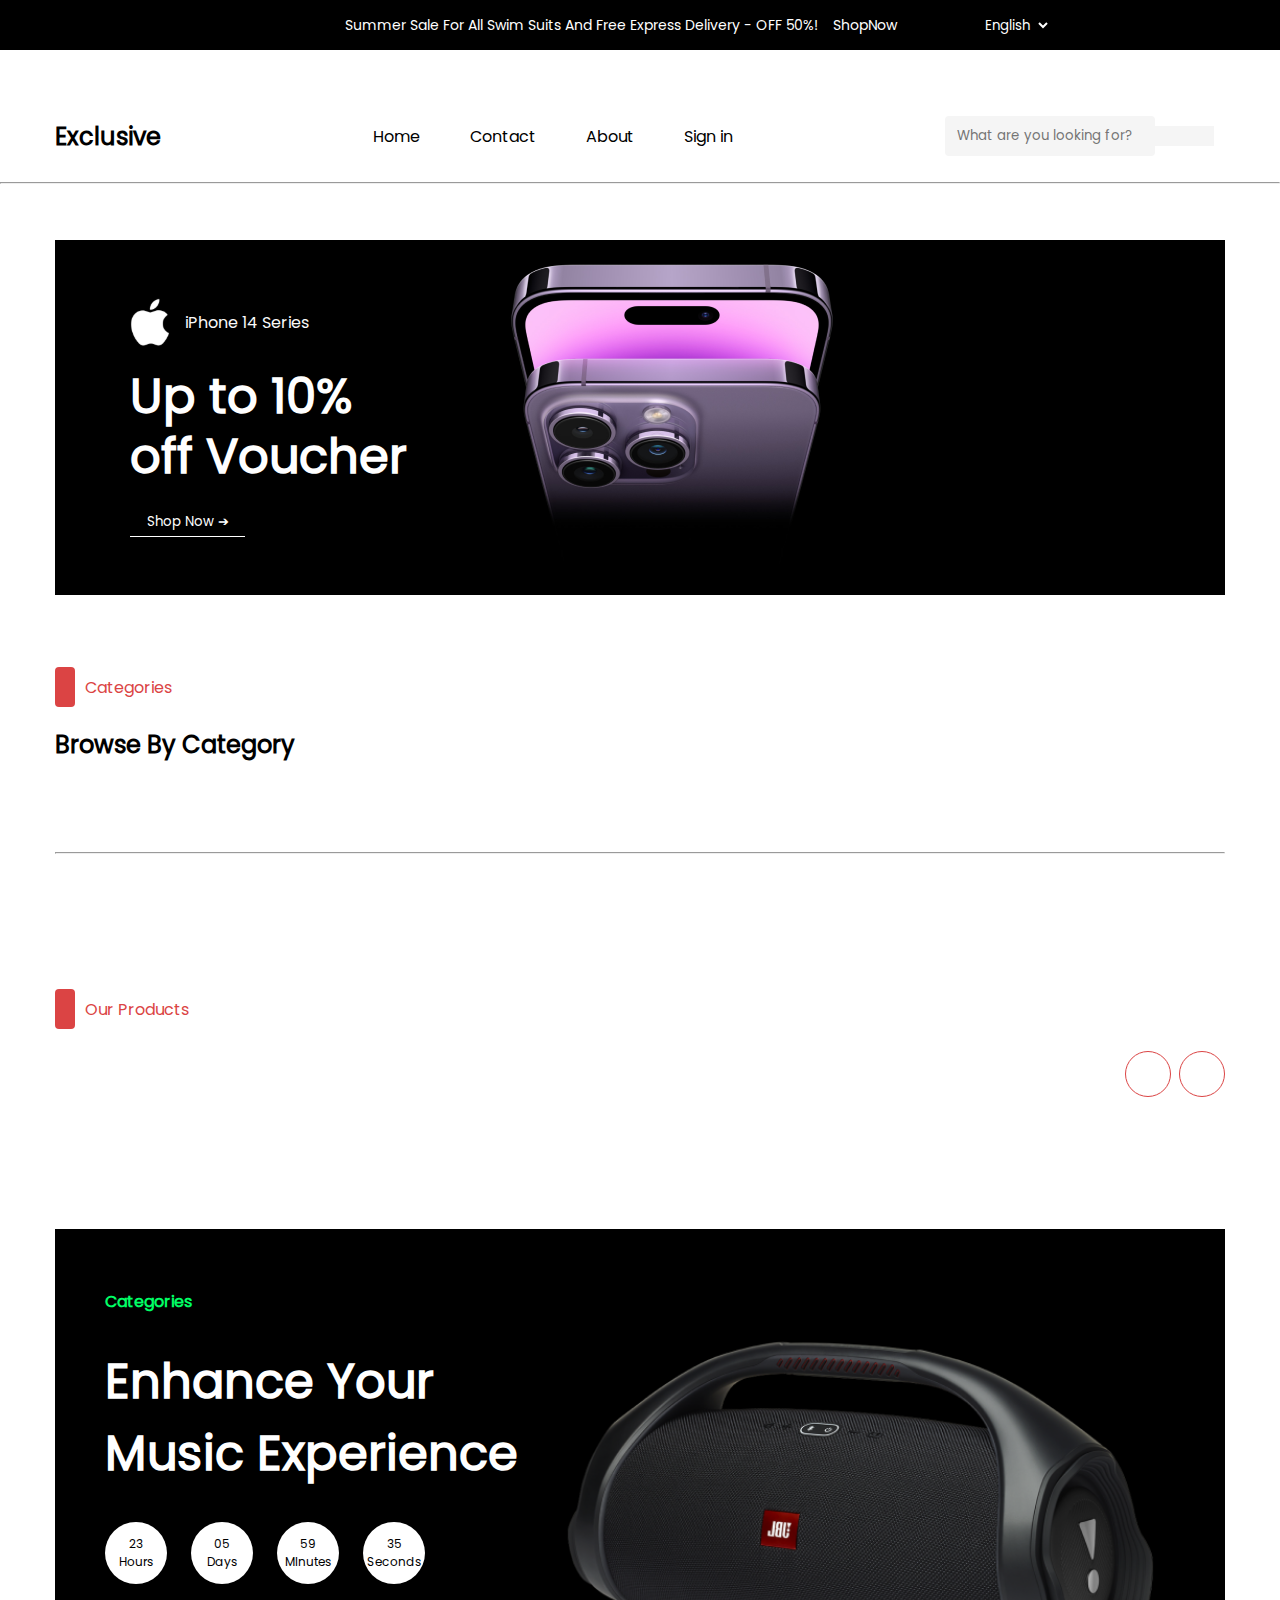
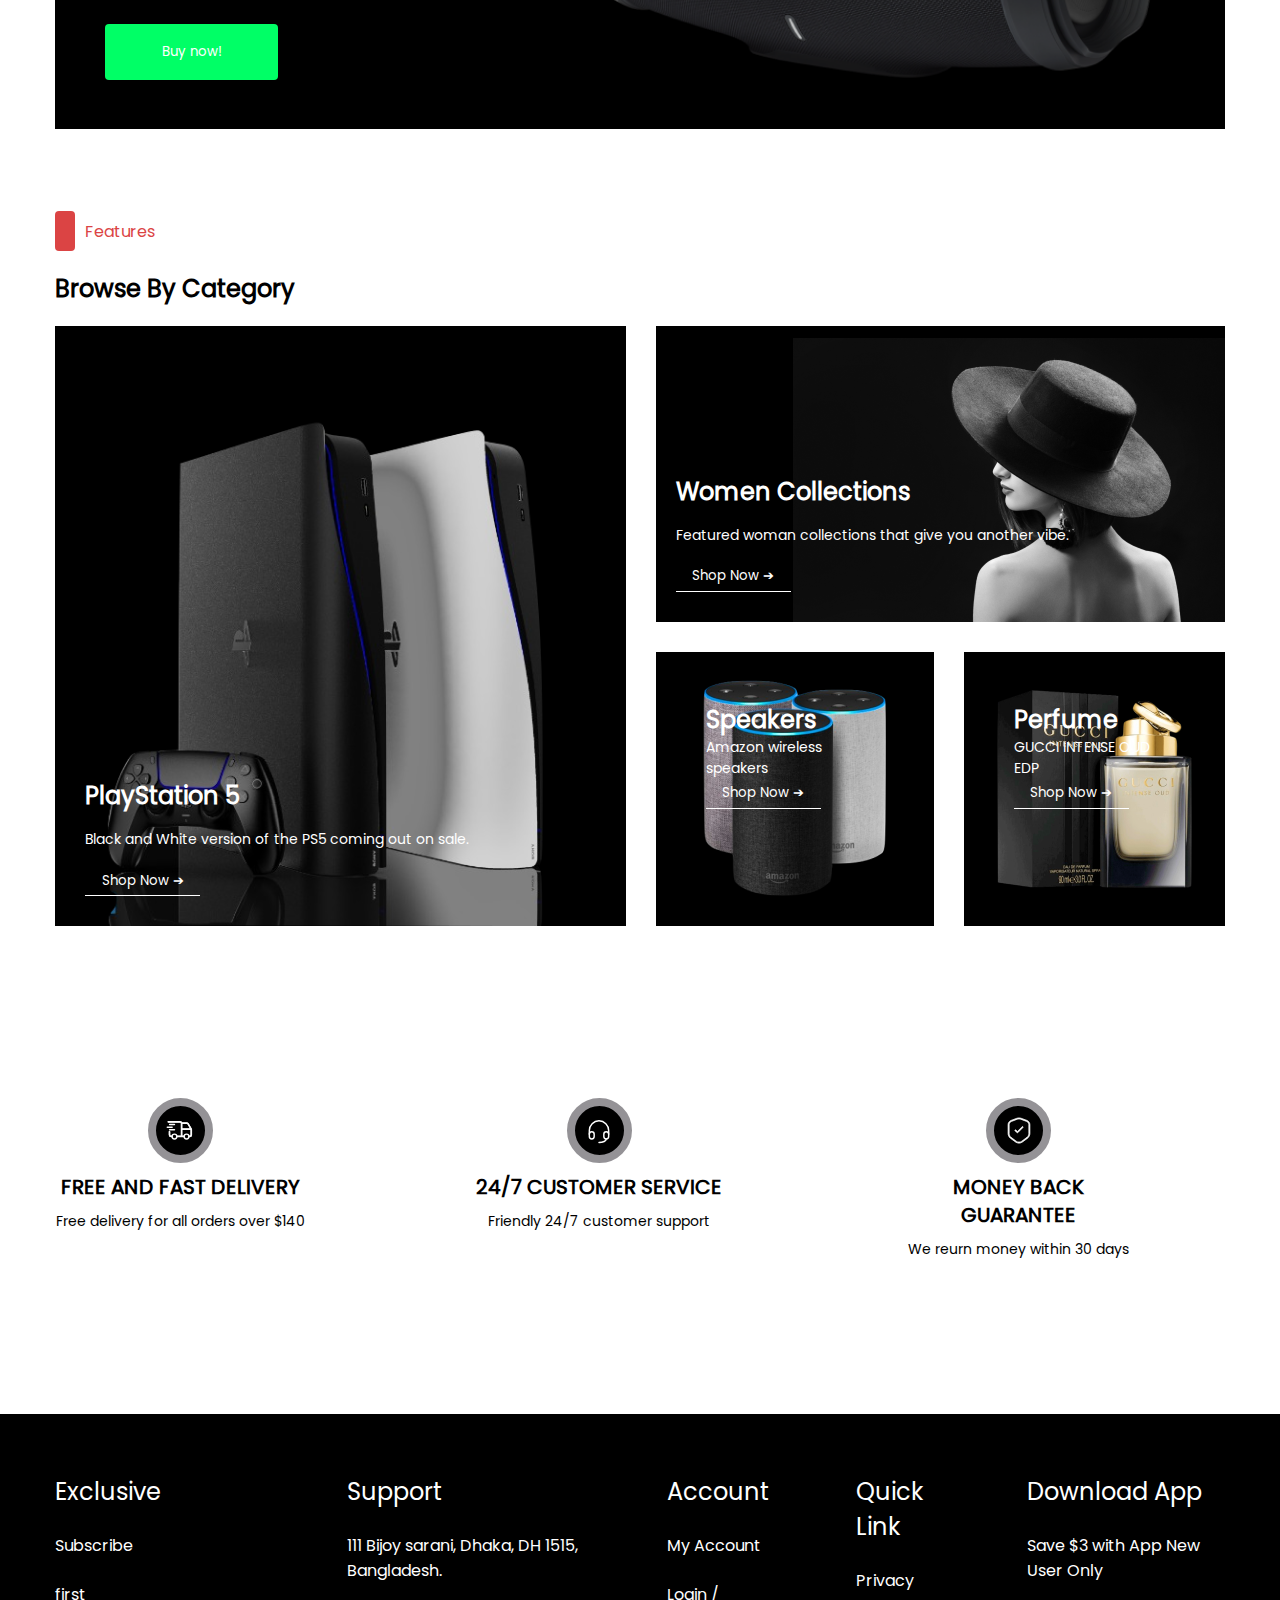
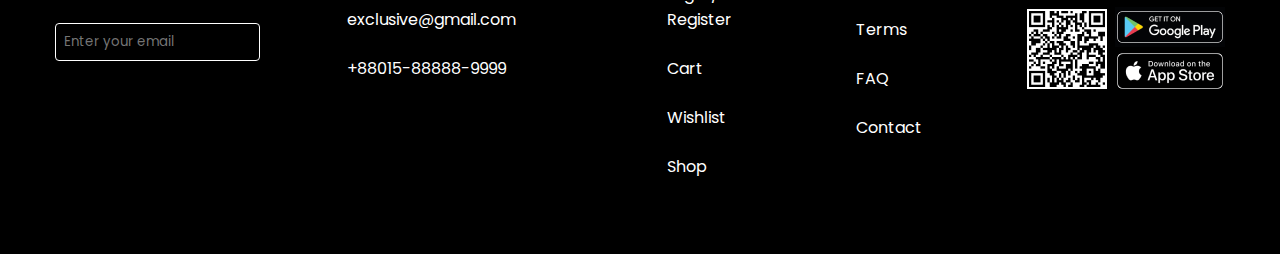
==== commit 91ef1528: "added footer" ====
--- a/index.html
+++ b/index.html
@@ -195,7 +195,104 @@
         </section>
     </main>
 
-    <footer></footer>
+    <footer class="footer">
+        <div class="container">
+            <div class="footer__wrapper">
+                <div class="footer__item">
+                    <ul>
+                        <li>
+                            <a href="#">Exclusive</a>
+                        </li>
+                        <li>
+                            <a href="#">Subscribe</a>
+                        </li>
+                        <li>
+                            <a href="#">first</a>
+                        </li>
+                    </ul>
+                    <div class="footer__input">
+                        <input type="text" placeholder="Enter your email"> <i class="fa-regular fa-paper-plane"></i>
+                    </div>
+                </div>
+                <div class="footer__item">
+                    <ul>
+                        <li>
+                            <a href="#">Support</a>
+                        </li>
+                        <li>
+                            <a href="#">111 Bijoy sarani, Dhaka, DH 1515, Bangladesh.</a>
+                        </li>
+                        <li>
+                            <a href="#">exclusive@gmail.com</a>
+                        </li>
+                        <li>
+                            <a href="#">+88015-88888-9999</a>
+                        </li>
+                    </ul>
+                </div>
+                <div class="footer__item">
+                    <ul>
+                        <li>
+                            <a href="#">Account</a>
+                        </li>
+                        <li>
+                            <a href="#">My Account</a>
+                        </li>
+                        <li>
+                            <a href="#">Login / Register</a>
+                        </li>
+                        <li>
+                            <a href="#">Cart</a>
+                        </li>
+                        <li>
+                            <a href="#">Wishlist</a>
+                        </li>
+                        <li>
+                            <a href="#">Shop</a>
+                        </li>
+                    </ul>
+                </div>
+                <div class="footer__item">
+                    <ul>
+                        <li>
+                            <a href="#">Quick Link</a>
+                        </li>
+                        <li>
+                            <a href="#">Privacy</a>
+                        </li>
+                        <li>
+                            <a href="#">Terms</a>
+                        </li>
+                        <li>
+                            <a href="#">FAQ</a>
+                        </li>
+                        <li>
+                            <a href="#">Contact</a>
+                        </li>
+                    </ul>
+                </div>
+                <div class="footer__item">
+                    <ul>
+                        <li>
+                            <a href="#">Download App</a>
+                        </li>
+                        <li>
+                            <a href="#">Save $3 with App New User Only</a>
+                        </li>
+                        <li>
+                            <img src="./assets/qrCode.png" alt="">
+                        </li>
+                        <li class="footer__icons">
+                            <i class="fa-brands fa-facebook-f"></i>
+                            <i class="fa-brands fa-square-twitter"></i>
+                            <i class="fa-brands fa-instagram"></i>
+                            <i class="fa-brands fa-instagram"></i>
+                        </li>
+                    </ul>
+                </div>
+            </div>
+        </div>
+    </footer>
 
     <script src="./app.js"></script>
 </body>
--- a/css/main.min.css
+++ b/css/main.min.css
@@ -1 +1 @@
-@font-face{font-family:poppins;src:url(../fonts/Poppins-Regular.ttf)}*{margin:0;padding:0;box-sizing:border-box;font-family:poppins}a{color:inherit}li{list-style:none}.container{margin:0 auto;max-width:1202px;width:100%;padding:16px}.loading{display:flex;align-items:center;justify-content:center;width:100%;height:100vh}.loader{transform:rotateZ(45deg);perspective:1000px;border-radius:50%;width:48px;height:48px;color:#000;width:500px;height:500px}.loader:before,.loader:after{content:"";display:block;position:absolute;top:0;left:0;width:inherit;height:inherit;border-radius:50%;transform:rotateX(70deg);animation:1s spin linear infinite}.loader:after{color:#ff3d00;transform:rotateY(70deg);animation-delay:.4s}@keyframes rotate{0%{transform:translate(-50%, -50%) rotateZ(0deg)}100%{transform:translate(-50%, -50%) rotateZ(360deg)}}@keyframes rotateccw{0%{transform:translate(-50%, -50%) rotate(0deg)}100%{transform:translate(-50%, -50%) rotate(-360deg)}}@keyframes spin{0%,100%{box-shadow:.2em 0px 0 0px currentcolor}12%{box-shadow:.2em .2em 0 0 currentcolor}25%{box-shadow:0 .2em 0 0px currentcolor}37%{box-shadow:-0.2em .2em 0 0 currentcolor}50%{box-shadow:-0.2em 0 0 0 currentcolor}62%{box-shadow:-0.2em -0.2em 0 0 currentcolor}75%{box-shadow:0px -0.2em 0 0 currentcolor}87%{box-shadow:.2em -0.2em 0 0 currentcolor}}.navbarTop{height:50px;display:flex;align-items:center;justify-content:center;background:#000;color:#fff;font-size:14px}.navbarTop p{transform:translateX(21%);display:flex;gap:15px}.navbarTop__info{display:flex;align-items:center;margin-right:200px;gap:10px}.navbarTop select{background:inherit;color:inherit;border:none;outline:none}.navbar{height:40px;display:flex;align-items:center;justify-content:space-between;margin-top:50px;margin-bottom:10px}.navbar__logo{font-weight:700;font-size:24px;letter-spacing:3%}.navbar__item{display:flex;gap:50px}.navbar__item a{text-decoration:none;transition:color .3s ease}.navbar__item a:hover{color:#db4444}.navbar__icon{display:flex;align-items:center;gap:15px}.navbar__icon i{transition:all .5s ease;font-size:18px}.navbar__icon i:hover{color:#db4444}.navbar__input{display:flex;align-items:center;width:210px;height:40px;border-radius:4px;padding:7px 12px;gap:10px;background:#f5f5f5;margin-right:40px}.navbar__input input{border:none;background:inherit;outline:none}.navbar__input i{transition:all .5s ease}.navbar__input i:hover{color:#db4444}.navbar__hamburger{display:none}.navbar__hamburger__wrapper{display:flex;gap:3px;flex-direction:column}.navbar__hamburger__item{width:25px;height:5px;background:#000}.hero{margin-top:40px}.hero__wrapper{height:auto;background:#000;display:flex;color:#fff;padding:10px;box-sizing:border-box}.hero__title{display:flex;flex-direction:column;margin-left:65px;gap:20px}.hero__btn{background:inherit;color:#fff;border:none;border-bottom:1px solid #fff;width:115px;height:30px;display:flex;align-items:center;justify-content:center;gap:10px;transition:all .5s ease}.hero__btn:hover{background:#db4444;border-bottom:#db4444;border-radius:4px}.hero__logo{display:flex;gap:15px;align-items:center;margin-top:48px}.hero__logo p{color:#fafafa}.hero__logo img{height:49px;width:40px}.hero__info{width:294px;font-weight:600;font-size:48px;line-height:60px;letter-spacing:4%}.hero__img img{width:100%}.category{padding:40px 0}.category__heading{font-size:24px;font-weight:600;margin-bottom:20px;margin-top:20px}.category__grid{display:grid;grid-template-columns:repeat(4, 1fr);grid-gap:20px;margin:0 auto;margin-bottom:70px}.category__card{background-color:#fff;border:1px solid #ddd;border-radius:10px;text-align:center;padding:20px;width:170px;height:145px;box-shadow:0 4px 8px rgba(0,0,0,.1);transition:all .8s ease}.category__card:hover{box-shadow:0 6px 12px rgba(0,0,0,.2);background-color:#db4444;color:#fff}.category__card img{width:60px;height:60px;margin-bottom:10px;border-radius:4px}.category__card p{font-weight:500}.category__logo{display:flex;align-items:center;gap:10px;color:#db4444}.category__logo__div{width:20px;height:40px;background-color:#db4444;border-radius:4px}.products__logo{margin-top:63px;margin-bottom:22px}.products__card{display:grid;grid-template-columns:repeat(4, 1fr);gap:20px;padding:20px}.products__arrowBtn{display:flex;gap:8px;width:100%;justify-content:end;margin-bottom:60px}.products__arrowBtn button{display:flex;align-items:center;justify-content:center;width:46px;height:46px;border-radius:50%;border:none;font-size:20px;border:1px solid #db4444;background:inherit;color:#db4444;transition-duration:.5s}.products__arrowBtn button:hover{background:#db4444;color:#fff;border:1px solid #db4444}.product__card{display:flex;flex-direction:column;align-items:center;justify-content:center;gap:10px;position:relative;background-color:#fff;border-radius:10px;text-align:start;padding:10px;width:270px;height:400px;transition:all .8s ease;overflow:hidden}.product__card:hover{box-shadow:0 6px 12px rgba(0,0,0,.2)}.product__card:hover .product__btn{opacity:1;transform:translateY(0)}.product__card:hover .product__icons{opacity:1}.product__card img{width:190px;height:180px;-o-object-fit:contain;object-fit:contain;display:block;margin:0 auto}.product__card p{font-weight:500}.product__image{max-width:100%}.product__details{margin-top:10px}.product__title{font-size:18px;font-weight:bold}.product__btn{background-color:#000;color:#fff;padding:10px;border:none;border-radius:4px;cursor:pointer;width:100%;text-align:center;opacity:0;transform:translateY(20px);transition:all .5s ease}.product__icons{position:absolute;top:20px;right:20px;display:flex;flex-direction:column;gap:10px;opacity:0;transition:opacity .5s ease}.product__icons i{background-color:#f8f8f8;border-radius:50%;padding:10px;color:#000}.product__price{font-size:20px;color:#f60;font-weight:bold}.product__stars{display:flex;gap:5px;color:#fc0}.product__rating{font-size:14px;color:#000}.card__rating{display:flex;gap:10px}.seeMore{display:block;margin:0 auto;width:173px;height:56px;border-radius:4px;padding:16px 48px;gap:10px;background:#db4444;border:none;color:#fff;transition-duration:.5s;margin-bottom:105px}.seeMore:hover{background:#fff;color:#db4444;border:1px solid #db4444}.img{width:270px;height:250px;border-radius:4px;display:flex;align-items:center;justify-content:center}.banner__wrapper{background:#000;color:#fff;display:flex;padding:60px 50px;height:500px;margin-bottom:50px}.banner__title span{color:#0f6;font-weight:600}.banner__title h3{font-weight:600;font-size:48px;width:443px;margin:32px 0px}.banner__hour{display:flex;gap:24px;margin-bottom:40px}.banner__hour__item{width:62px;height:62px;border-radius:50%;background:#fff;color:#000;display:flex;align-items:center;flex-direction:column;font-size:12px;justify-content:center}.banner__btn{width:173px;height:56px;border-radius:4px;padding:16px 48px;gap:10px;background:#0f6;border:none;color:#fff;transition-duration:.5s;margin-bottom:105px}.banner__btn:hover{background:#fff;color:#db4444;border:1px solid #db4444}.banner__image{width:100%}.banner__image img{width:100%}.feature__wrapper{margin-bottom:140px;display:flex;gap:30px;justify-content:space-between;min-height:600px}.feature__items{position:relative}.feature__items__pls{background-image:url(../assets/pls5.png);width:50%;background-position:center bottom;background-repeat:no-repeat;color:#fff;background-color:#000;position:relative;padding:30px}.feature__items__parfume{width:50%;display:flex;flex-direction:column;color:#fff;gap:30px}.feature__items__parfume .feature__items__womens{width:100%;background:url("../assets/woman.png");background-color:#000;background-position:right bottom;background-repeat:no-repeat;height:100%;position:relative;padding:20px}.feature__items__parfume .feature__items__speaker{height:100%;display:flex;justify-content:space-between;gap:30px}.feature__items__parfume .feature__items__speaker .feature__items:nth-child(1){background:url("../assets/speakerS.png");background-repeat:no-repeat;background-position:center center;background-color:#000}.feature__items__parfume .feature__items__speaker .feature__items:nth-child(2){background:url("../assets/gucci.png");background-repeat:no-repeat;background-position:center center;background-color:#000}.pls__wrapper{position:absolute;bottom:30px}.pls__wrapper h4{font-weight:600;font-size:24px}.pls__wrapper p{margin-top:16px;margin-bottom:16px;font-size:14px}.parfume__wrapper{padding:50px;display:flex;flex-direction:column}.parfume__wrapper h4{font-size:24px}.parfume__wrapper p{font-size:14px}.servise{margin-bottom:140px}.servise__wrapper{display:grid;grid-template-columns:repeat(3, 1fr);gap:88px;justify-content:center}.servise__item{width:250px;height:160px;display:flex;flex-direction:column;gap:10px;text-align:center}.servise__item span{font-weight:600;font-size:20px;line-height:28px}.servise__item p{font-size:14px}.servise__image{width:100%;display:flex;justify-content:center;width:65px;height:65px;background-color:#000;border-radius:50%;padding:10px;border:8px solid #949296;margin:0 auto}@media(max-width: 1200px){.products__card{grid-template-columns:repeat(3, 1fr);place-items:center}}@media(max-width: 990px){.navbarTop a{display:none}.navbarTop__info{margin-right:10px}.navbar__item{display:none}.hero__wrapper{flex-direction:column-reverse;align-items:center}.hero__img{max-width:100%;width:270px;height:250px;display:flex;justify-content:center}.hero__title{text-align:start}.servise__wrapper{grid-template-columns:repeat(2, 1fr);place-items:center}.feature__wrapper{flex-direction:column}.feature__items__pls{display:none}}@media(max-width: 900px){.products__card{grid-template-columns:repeat(2, 1fr);place-items:center}.banner__wrapper{height:auto;align-items:center;flex-direction:column-reverse}.banner__title{text-align:center}.banner__hour{justify-content:center}}@media(max-width: 800px){.category__grid{grid-template-columns:repeat(3, 1fr);place-items:center}}@media(max-width: 590px){.navbarTop{justify-content:center}.navbarTop p{display:none}.navbar__logo{flex:1}.navbar__input{display:none}.navbar__hamburger{display:block;margin-left:15px}.category__grid{grid-template-columns:repeat(2, 1fr);place-items:center}.products__card{grid-template-columns:1fr;place-items:center}.feature__items__speaker{justify-content:center;flex-direction:column}.servise__wrapper{grid-template-columns:1fr}}@media(max-width: 500px){.banner__title h3{font-size:30px}.banner__hour{display:grid;grid-template-columns:repeat(2, 1fr);place-items:center}.banner__title h3{width:200px}}@media(max-width: 400px){.hero__info{width:250px;font-size:35px}.hero__title{margin-left:0px;align-items:center;justify-content:center}.category__grid{grid-template-columns:1fr;place-items:center}}/*# sourceMappingURL=main.min.css.map */+@font-face{font-family:poppins;src:url(../fonts/Poppins-Regular.ttf)}*{margin:0;padding:0;box-sizing:border-box;font-family:poppins}a{color:inherit;text-decoration:none}li{list-style:none}.container{margin:0 auto;max-width:1202px;width:100%;padding:16px}.loading{display:flex;align-items:center;justify-content:center;width:100%;height:100vh}.loader{transform:rotateZ(45deg);perspective:1000px;border-radius:50%;width:48px;height:48px;color:#000;width:500px;height:500px}.loader:before,.loader:after{content:"";display:block;position:absolute;top:0;left:0;width:inherit;height:inherit;border-radius:50%;transform:rotateX(70deg);animation:1s spin linear infinite}.loader:after{color:#ff3d00;transform:rotateY(70deg);animation-delay:.4s}@keyframes rotate{0%{transform:translate(-50%, -50%) rotateZ(0deg)}100%{transform:translate(-50%, -50%) rotateZ(360deg)}}@keyframes rotateccw{0%{transform:translate(-50%, -50%) rotate(0deg)}100%{transform:translate(-50%, -50%) rotate(-360deg)}}@keyframes spin{0%,100%{box-shadow:.2em 0px 0 0px currentcolor}12%{box-shadow:.2em .2em 0 0 currentcolor}25%{box-shadow:0 .2em 0 0px currentcolor}37%{box-shadow:-0.2em .2em 0 0 currentcolor}50%{box-shadow:-0.2em 0 0 0 currentcolor}62%{box-shadow:-0.2em -0.2em 0 0 currentcolor}75%{box-shadow:0px -0.2em 0 0 currentcolor}87%{box-shadow:.2em -0.2em 0 0 currentcolor}}.navbarTop{height:50px;display:flex;align-items:center;justify-content:center;background:#000;color:#fff;font-size:14px}.navbarTop p{transform:translateX(21%);display:flex;gap:15px}.navbarTop__info{display:flex;align-items:center;margin-right:200px;gap:10px}.navbarTop select{background:inherit;color:inherit;border:none;outline:none}.navbar{height:40px;display:flex;align-items:center;justify-content:space-between;margin-top:50px;margin-bottom:10px}.navbar__logo{font-weight:700;font-size:24px;letter-spacing:3%}.navbar__item{display:flex;gap:50px}.navbar__item a{text-decoration:none;transition:color .3s ease}.navbar__item a:hover{color:#db4444}.navbar__icon{display:flex;align-items:center;gap:15px}.navbar__icon i{transition:all .5s ease;font-size:18px}.navbar__icon i:hover{color:#db4444}.navbar__input{display:flex;align-items:center;width:210px;height:40px;border-radius:4px;padding:7px 12px;gap:10px;background:#f5f5f5;margin-right:40px}.navbar__input input{border:none;background:inherit;outline:none}.navbar__input i{transition:all .5s ease}.navbar__input i:hover{color:#db4444}.navbar__hamburger{display:none}.navbar__hamburger__wrapper{display:flex;gap:3px;flex-direction:column}.navbar__hamburger__item{width:25px;height:5px;background:#000}.hero{margin-top:40px}.hero__wrapper{height:auto;background:#000;display:flex;color:#fff;padding:10px;box-sizing:border-box}.hero__title{display:flex;flex-direction:column;margin-left:65px;gap:20px}.hero__btn{background:inherit;color:#fff;border:none;border-bottom:1px solid #fff;width:115px;height:30px;display:flex;align-items:center;justify-content:center;gap:10px;transition:all .5s ease}.hero__btn:hover{background:#db4444;border-bottom:#db4444;border-radius:4px}.hero__logo{display:flex;gap:15px;align-items:center;margin-top:48px}.hero__logo p{color:#fafafa}.hero__logo img{height:49px;width:40px}.hero__info{width:294px;font-weight:600;font-size:48px;line-height:60px;letter-spacing:4%}.hero__img img{width:100%}.category{padding:40px 0}.category__heading{font-size:24px;font-weight:600;margin-bottom:20px;margin-top:20px}.category__grid{display:grid;grid-template-columns:repeat(4, 1fr);grid-gap:20px;margin:0 auto;margin-bottom:70px}.category__card{background-color:#fff;border:1px solid #ddd;border-radius:10px;text-align:center;padding:20px;width:170px;height:145px;box-shadow:0 4px 8px rgba(0,0,0,.1);transition:all .8s ease}.category__card:hover{box-shadow:0 6px 12px rgba(0,0,0,.2);background-color:#db4444;color:#fff}.category__card img{width:60px;height:60px;margin-bottom:10px;border-radius:4px}.category__card p{font-weight:500}.category__logo{display:flex;align-items:center;gap:10px;color:#db4444}.category__logo__div{width:20px;height:40px;background-color:#db4444;border-radius:4px}.products__logo{margin-top:63px;margin-bottom:22px}.products__card{display:grid;grid-template-columns:repeat(4, 1fr);gap:20px;padding:20px}.products__arrowBtn{display:flex;gap:8px;width:100%;justify-content:end;margin-bottom:60px}.products__arrowBtn button{display:flex;align-items:center;justify-content:center;width:46px;height:46px;border-radius:50%;border:none;font-size:20px;border:1px solid #db4444;background:inherit;color:#db4444;transition-duration:.5s}.products__arrowBtn button:hover{background:#db4444;color:#fff;border:1px solid #db4444}.product__card{display:flex;flex-direction:column;align-items:center;justify-content:center;gap:10px;position:relative;background-color:#fff;border-radius:10px;text-align:start;padding:10px;width:270px;height:400px;transition:all .8s ease;overflow:hidden}.product__card:hover{box-shadow:0 6px 12px rgba(0,0,0,.2)}.product__card:hover .product__btn{opacity:1;transform:translateY(0)}.product__card:hover .product__icons{opacity:1}.product__card img{width:190px;height:180px;-o-object-fit:contain;object-fit:contain;display:block;margin:0 auto}.product__card p{font-weight:500}.product__image{max-width:100%}.product__details{margin-top:10px}.product__title{font-size:18px;font-weight:bold}.product__btn{background-color:#000;color:#fff;padding:10px;border:none;border-radius:4px;cursor:pointer;width:100%;text-align:center;opacity:0;transform:translateY(20px);transition:all .5s ease}.product__icons{position:absolute;top:20px;right:20px;display:flex;flex-direction:column;gap:10px;opacity:0;transition:opacity .5s ease}.product__icons i{background-color:#f8f8f8;border-radius:50%;padding:10px;color:#000}.product__price{font-size:20px;color:#f60;font-weight:bold}.product__stars{display:flex;gap:5px;color:#fc0}.product__rating{font-size:14px;color:#000}.card__rating{display:flex;gap:10px}.seeMore{display:block;margin:0 auto;width:173px;height:56px;border-radius:4px;padding:16px 48px;gap:10px;background:#db4444;border:none;color:#fff;transition-duration:.5s;margin-bottom:105px}.seeMore:hover{background:#fff;color:#db4444;border:1px solid #db4444}.img{width:270px;height:250px;border-radius:4px;display:flex;align-items:center;justify-content:center}.banner__wrapper{background:#000;color:#fff;display:flex;padding:60px 50px;height:500px;margin-bottom:50px}.banner__title span{color:#0f6;font-weight:600}.banner__title h3{font-weight:600;font-size:48px;width:443px;margin:32px 0px}.banner__hour{display:flex;gap:24px;margin-bottom:40px}.banner__hour__item{width:62px;height:62px;border-radius:50%;background:#fff;color:#000;display:flex;align-items:center;flex-direction:column;font-size:12px;justify-content:center}.banner__btn{width:173px;height:56px;border-radius:4px;padding:16px 48px;gap:10px;background:#0f6;border:none;color:#fff;transition-duration:.5s;margin-bottom:105px}.banner__btn:hover{background:#fff;color:#db4444;border:1px solid #db4444}.banner__image{width:100%}.banner__image img{width:100%}.feature__wrapper{margin-bottom:140px;display:flex;gap:30px;justify-content:space-between;min-height:600px}.feature__items{position:relative}.feature__items__pls{background-image:url(../assets/pls5.png);width:50%;background-position:center bottom;background-repeat:no-repeat;color:#fff;background-color:#000;position:relative;padding:30px}.feature__items__parfume{width:50%;display:flex;flex-direction:column;color:#fff;gap:30px}.feature__items__parfume .feature__items__womens{width:100%;background:url("../assets/woman.png");background-color:#000;background-position:right bottom;background-repeat:no-repeat;height:100%;position:relative;padding:20px}.feature__items__parfume .feature__items__speaker{height:100%;display:flex;justify-content:space-between;gap:30px}.feature__items__parfume .feature__items__speaker .feature__items:nth-child(1){background:url("../assets/speakerS.png");background-repeat:no-repeat;background-position:center center;background-color:#000}.feature__items__parfume .feature__items__speaker .feature__items:nth-child(2){background:url("../assets/gucci.png");background-repeat:no-repeat;background-position:center center;background-color:#000}.pls__wrapper{position:absolute;bottom:30px}.pls__wrapper h4{font-weight:600;font-size:24px}.pls__wrapper p{margin-top:16px;margin-bottom:16px;font-size:14px}.parfume__wrapper{padding:50px;display:flex;flex-direction:column}.parfume__wrapper h4{font-size:24px}.parfume__wrapper p{font-size:14px}.servise{margin-bottom:140px}.servise__wrapper{display:grid;grid-template-columns:repeat(3, 1fr);gap:88px;justify-content:center}.servise__item{width:250px;height:160px;display:flex;flex-direction:column;gap:10px;text-align:center}.servise__item span{font-weight:600;font-size:20px;line-height:28px}.servise__item p{font-size:14px}.servise__image{width:100%;display:flex;justify-content:center;width:65px;height:65px;background-color:#000;border-radius:50%;padding:10px;border:8px solid #949296;margin:0 auto}.footer{background:#000;height:440px;display:flex;align-items:center}.footer__wrapper{color:#fff;gap:87px;display:flex}.footer__item ul{display:flex;flex-direction:column;gap:24px;margin-bottom:16px}.footer__item ul li:nth-child(1){font-size:24px}.footer__input{border:1px solid #fff;background:inherit;width:205px;padding:4px;border-radius:4px}.footer__input input{background:inherit;border:none;outline-style:none;color:#fff;padding:4px}.footer__icons{display:flex;gap:25px}@media(max-width: 1200px){.products__card{grid-template-columns:repeat(3, 1fr);place-items:center}}@media(max-width: 990px){.navbarTop a{display:none}.navbarTop__info{margin-right:10px}.navbar__item{display:none}.hero__wrapper{flex-direction:column-reverse;align-items:center}.hero__img{max-width:100%;width:270px;height:250px;display:flex;justify-content:center}.hero__title{text-align:start}.servise__wrapper{grid-template-columns:repeat(2, 1fr);place-items:center}.feature__wrapper{flex-direction:column}.feature__items__pls{display:none}}@media(max-width: 900px){.products__card{grid-template-columns:repeat(2, 1fr);place-items:center}.banner__wrapper{height:auto;align-items:center;flex-direction:column-reverse}.banner__title{text-align:center}.banner__hour{justify-content:center}}@media(max-width: 800px){.category__grid{grid-template-columns:repeat(3, 1fr);place-items:center}}@media(max-width: 590px){.navbarTop{justify-content:center}.navbarTop p{display:none}.navbar__logo{flex:1}.navbar__input{display:none}.navbar__hamburger{display:block;margin-left:15px}.category__grid{grid-template-columns:repeat(2, 1fr);place-items:center}.products__card{grid-template-columns:1fr;place-items:center}.feature__items__speaker{justify-content:center;flex-direction:column}.servise__wrapper{grid-template-columns:1fr}}@media(max-width: 500px){.banner__title h3{font-size:30px}.banner__hour{display:grid;grid-template-columns:repeat(2, 1fr);place-items:center}.banner__title h3{width:200px}}@media(max-width: 400px){.hero__info{width:250px;font-size:35px}.hero__title{margin-left:0px;align-items:center;justify-content:center}.category__grid{grid-template-columns:1fr;place-items:center}}/*# sourceMappingURL=main.min.css.map */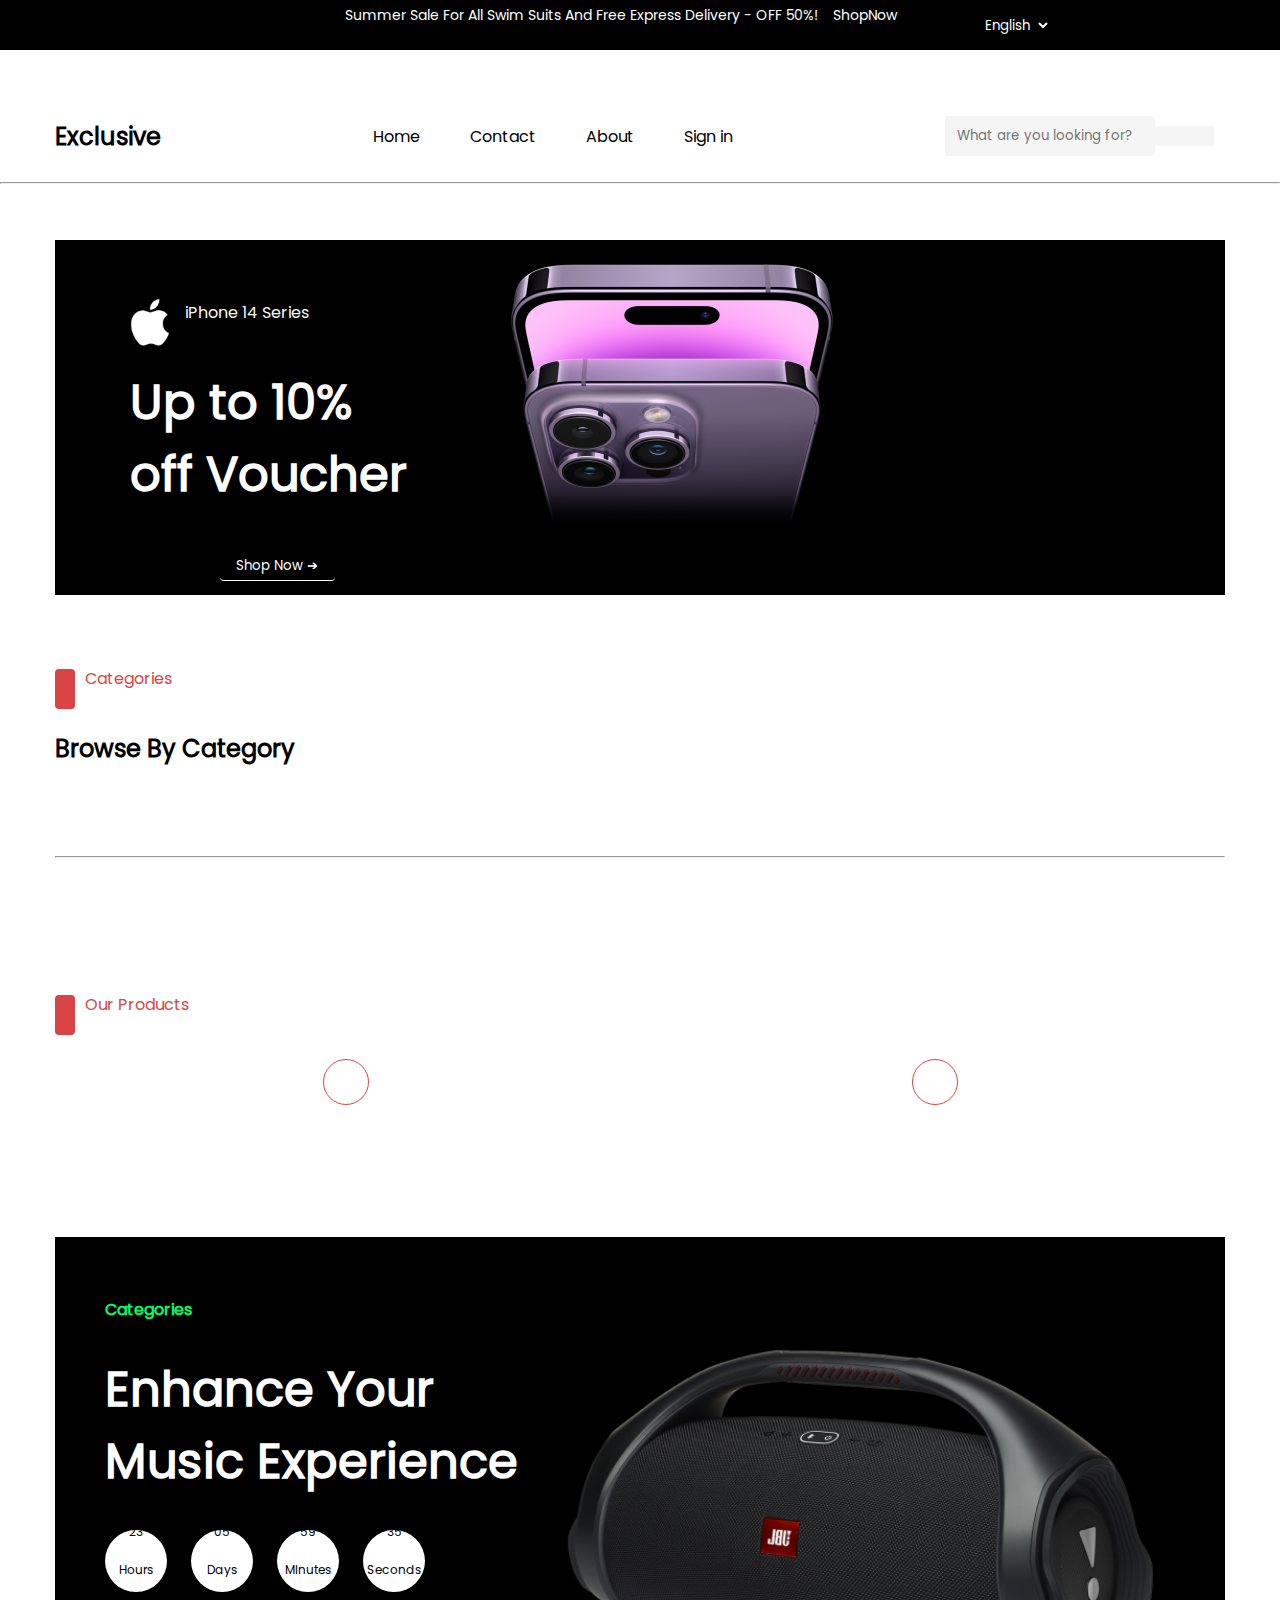
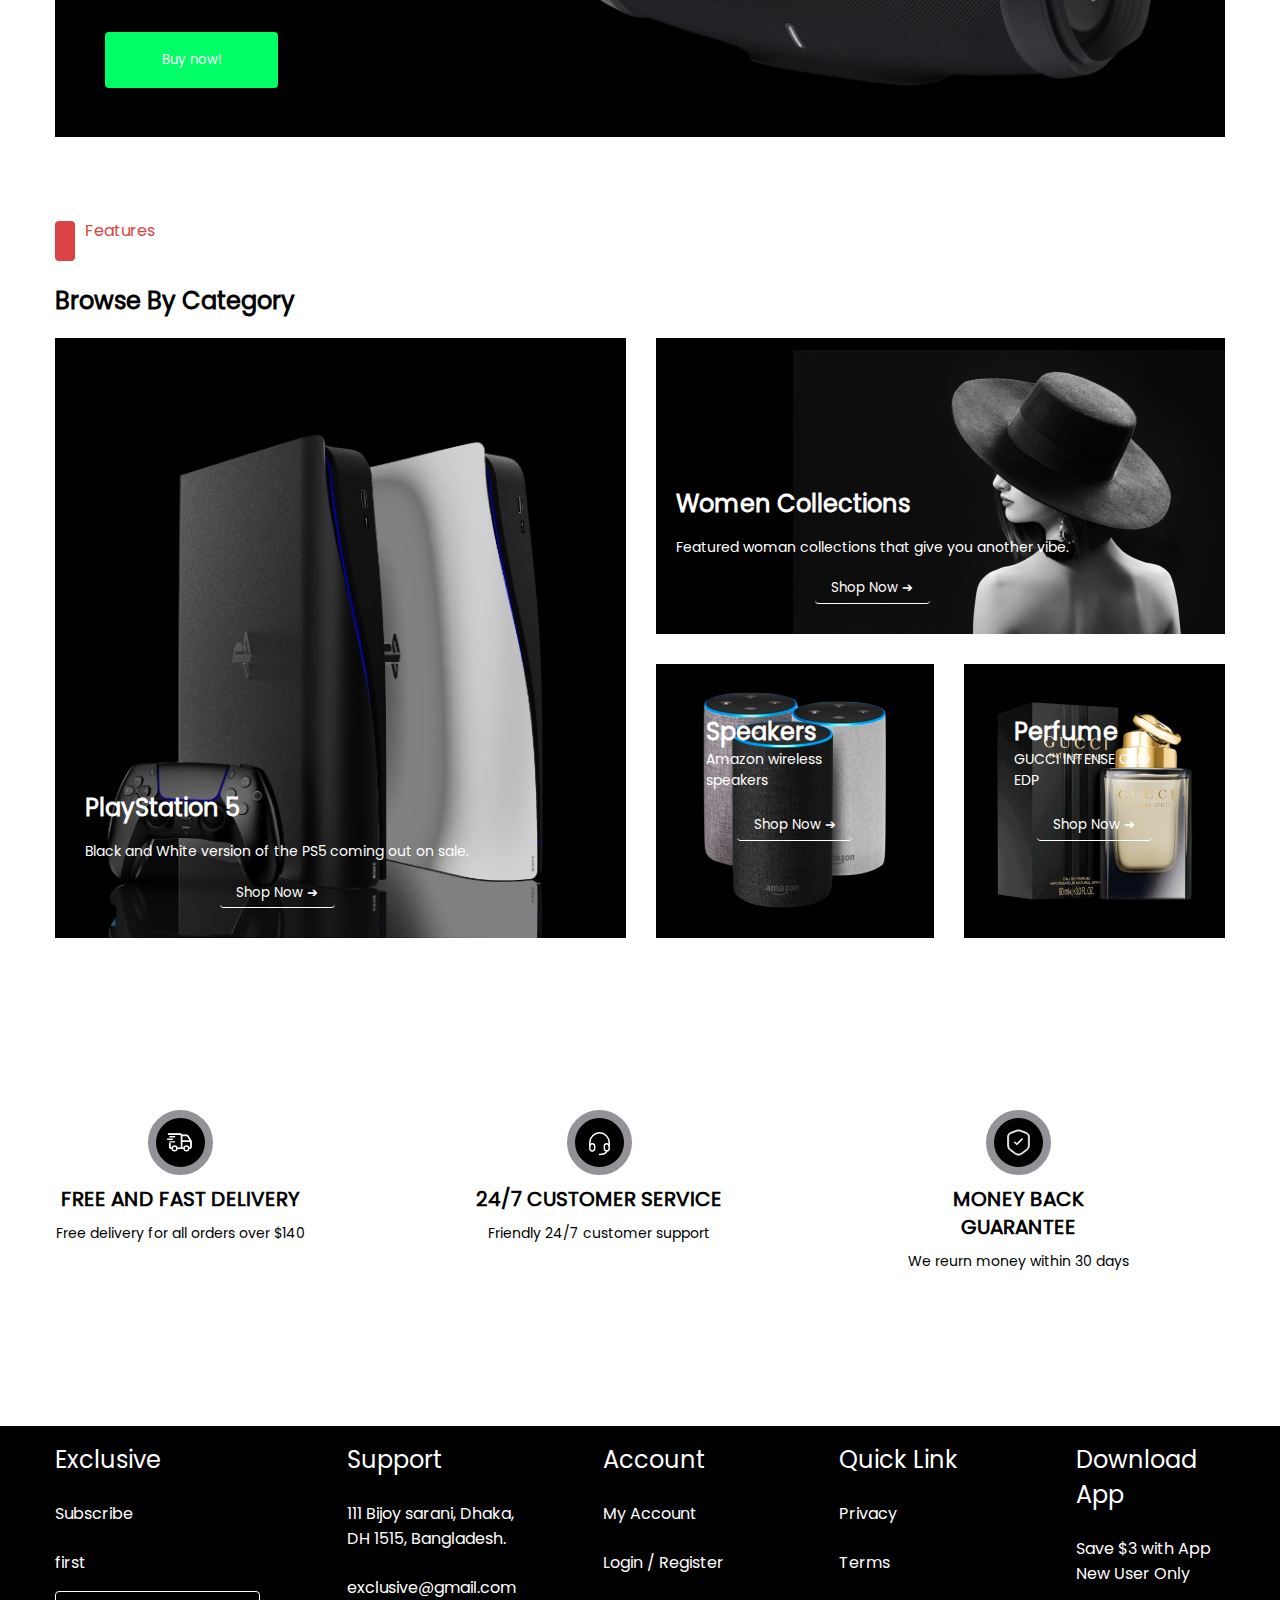
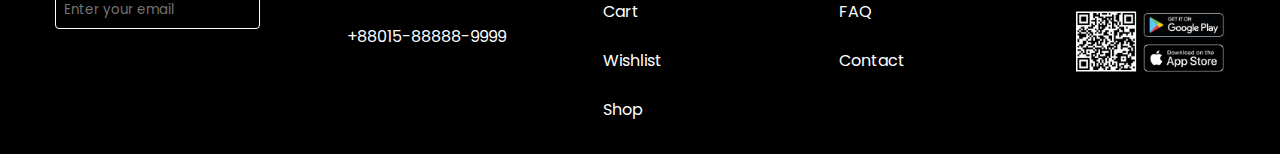
==== commit 7b969753: "edited detail page" ====
--- a/index.html
+++ b/index.html
@@ -297,4 +297,6 @@
     <script src="./app.js"></script>
 </body>
 
-</html>+</html>
+
+
--- a/css/main.min.css
+++ b/css/main.min.css
@@ -1 +1 @@
-@font-face{font-family:poppins;src:url(../fonts/Poppins-Regular.ttf)}*{margin:0;padding:0;box-sizing:border-box;font-family:poppins}a{color:inherit;text-decoration:none}li{list-style:none}.container{margin:0 auto;max-width:1202px;width:100%;padding:16px}.loading{display:flex;align-items:center;justify-content:center;width:100%;height:100vh}.loader{transform:rotateZ(45deg);perspective:1000px;border-radius:50%;width:48px;height:48px;color:#000;width:500px;height:500px}.loader:before,.loader:after{content:"";display:block;position:absolute;top:0;left:0;width:inherit;height:inherit;border-radius:50%;transform:rotateX(70deg);animation:1s spin linear infinite}.loader:after{color:#ff3d00;transform:rotateY(70deg);animation-delay:.4s}@keyframes rotate{0%{transform:translate(-50%, -50%) rotateZ(0deg)}100%{transform:translate(-50%, -50%) rotateZ(360deg)}}@keyframes rotateccw{0%{transform:translate(-50%, -50%) rotate(0deg)}100%{transform:translate(-50%, -50%) rotate(-360deg)}}@keyframes spin{0%,100%{box-shadow:.2em 0px 0 0px currentcolor}12%{box-shadow:.2em .2em 0 0 currentcolor}25%{box-shadow:0 .2em 0 0px currentcolor}37%{box-shadow:-0.2em .2em 0 0 currentcolor}50%{box-shadow:-0.2em 0 0 0 currentcolor}62%{box-shadow:-0.2em -0.2em 0 0 currentcolor}75%{box-shadow:0px -0.2em 0 0 currentcolor}87%{box-shadow:.2em -0.2em 0 0 currentcolor}}.navbarTop{height:50px;display:flex;align-items:center;justify-content:center;background:#000;color:#fff;font-size:14px}.navbarTop p{transform:translateX(21%);display:flex;gap:15px}.navbarTop__info{display:flex;align-items:center;margin-right:200px;gap:10px}.navbarTop select{background:inherit;color:inherit;border:none;outline:none}.navbar{height:40px;display:flex;align-items:center;justify-content:space-between;margin-top:50px;margin-bottom:10px}.navbar__logo{font-weight:700;font-size:24px;letter-spacing:3%}.navbar__item{display:flex;gap:50px}.navbar__item a{text-decoration:none;transition:color .3s ease}.navbar__item a:hover{color:#db4444}.navbar__icon{display:flex;align-items:center;gap:15px}.navbar__icon i{transition:all .5s ease;font-size:18px}.navbar__icon i:hover{color:#db4444}.navbar__input{display:flex;align-items:center;width:210px;height:40px;border-radius:4px;padding:7px 12px;gap:10px;background:#f5f5f5;margin-right:40px}.navbar__input input{border:none;background:inherit;outline:none}.navbar__input i{transition:all .5s ease}.navbar__input i:hover{color:#db4444}.navbar__hamburger{display:none}.navbar__hamburger__wrapper{display:flex;gap:3px;flex-direction:column}.navbar__hamburger__item{width:25px;height:5px;background:#000}.hero{margin-top:40px}.hero__wrapper{height:auto;background:#000;display:flex;color:#fff;padding:10px;box-sizing:border-box}.hero__title{display:flex;flex-direction:column;margin-left:65px;gap:20px}.hero__btn{background:inherit;color:#fff;border:none;border-bottom:1px solid #fff;width:115px;height:30px;display:flex;align-items:center;justify-content:center;gap:10px;transition:all .5s ease}.hero__btn:hover{background:#db4444;border-bottom:#db4444;border-radius:4px}.hero__logo{display:flex;gap:15px;align-items:center;margin-top:48px}.hero__logo p{color:#fafafa}.hero__logo img{height:49px;width:40px}.hero__info{width:294px;font-weight:600;font-size:48px;line-height:60px;letter-spacing:4%}.hero__img img{width:100%}.category{padding:40px 0}.category__heading{font-size:24px;font-weight:600;margin-bottom:20px;margin-top:20px}.category__grid{display:grid;grid-template-columns:repeat(4, 1fr);grid-gap:20px;margin:0 auto;margin-bottom:70px}.category__card{background-color:#fff;border:1px solid #ddd;border-radius:10px;text-align:center;padding:20px;width:170px;height:145px;box-shadow:0 4px 8px rgba(0,0,0,.1);transition:all .8s ease}.category__card:hover{box-shadow:0 6px 12px rgba(0,0,0,.2);background-color:#db4444;color:#fff}.category__card img{width:60px;height:60px;margin-bottom:10px;border-radius:4px}.category__card p{font-weight:500}.category__logo{display:flex;align-items:center;gap:10px;color:#db4444}.category__logo__div{width:20px;height:40px;background-color:#db4444;border-radius:4px}.products__logo{margin-top:63px;margin-bottom:22px}.products__card{display:grid;grid-template-columns:repeat(4, 1fr);gap:20px;padding:20px}.products__arrowBtn{display:flex;gap:8px;width:100%;justify-content:end;margin-bottom:60px}.products__arrowBtn button{display:flex;align-items:center;justify-content:center;width:46px;height:46px;border-radius:50%;border:none;font-size:20px;border:1px solid #db4444;background:inherit;color:#db4444;transition-duration:.5s}.products__arrowBtn button:hover{background:#db4444;color:#fff;border:1px solid #db4444}.product__card{display:flex;flex-direction:column;align-items:center;justify-content:center;gap:10px;position:relative;background-color:#fff;border-radius:10px;text-align:start;padding:10px;width:270px;height:400px;transition:all .8s ease;overflow:hidden}.product__card:hover{box-shadow:0 6px 12px rgba(0,0,0,.2)}.product__card:hover .product__btn{opacity:1;transform:translateY(0)}.product__card:hover .product__icons{opacity:1}.product__card img{width:190px;height:180px;-o-object-fit:contain;object-fit:contain;display:block;margin:0 auto}.product__card p{font-weight:500}.product__image{max-width:100%}.product__details{margin-top:10px}.product__title{font-size:18px;font-weight:bold}.product__btn{background-color:#000;color:#fff;padding:10px;border:none;border-radius:4px;cursor:pointer;width:100%;text-align:center;opacity:0;transform:translateY(20px);transition:all .5s ease}.product__icons{position:absolute;top:20px;right:20px;display:flex;flex-direction:column;gap:10px;opacity:0;transition:opacity .5s ease}.product__icons i{background-color:#f8f8f8;border-radius:50%;padding:10px;color:#000}.product__price{font-size:20px;color:#f60;font-weight:bold}.product__stars{display:flex;gap:5px;color:#fc0}.product__rating{font-size:14px;color:#000}.card__rating{display:flex;gap:10px}.seeMore{display:block;margin:0 auto;width:173px;height:56px;border-radius:4px;padding:16px 48px;gap:10px;background:#db4444;border:none;color:#fff;transition-duration:.5s;margin-bottom:105px}.seeMore:hover{background:#fff;color:#db4444;border:1px solid #db4444}.img{width:270px;height:250px;border-radius:4px;display:flex;align-items:center;justify-content:center}.banner__wrapper{background:#000;color:#fff;display:flex;padding:60px 50px;height:500px;margin-bottom:50px}.banner__title span{color:#0f6;font-weight:600}.banner__title h3{font-weight:600;font-size:48px;width:443px;margin:32px 0px}.banner__hour{display:flex;gap:24px;margin-bottom:40px}.banner__hour__item{width:62px;height:62px;border-radius:50%;background:#fff;color:#000;display:flex;align-items:center;flex-direction:column;font-size:12px;justify-content:center}.banner__btn{width:173px;height:56px;border-radius:4px;padding:16px 48px;gap:10px;background:#0f6;border:none;color:#fff;transition-duration:.5s;margin-bottom:105px}.banner__btn:hover{background:#fff;color:#db4444;border:1px solid #db4444}.banner__image{width:100%}.banner__image img{width:100%}.feature__wrapper{margin-bottom:140px;display:flex;gap:30px;justify-content:space-between;min-height:600px}.feature__items{position:relative}.feature__items__pls{background-image:url(../assets/pls5.png);width:50%;background-position:center bottom;background-repeat:no-repeat;color:#fff;background-color:#000;position:relative;padding:30px}.feature__items__parfume{width:50%;display:flex;flex-direction:column;color:#fff;gap:30px}.feature__items__parfume .feature__items__womens{width:100%;background:url("../assets/woman.png");background-color:#000;background-position:right bottom;background-repeat:no-repeat;height:100%;position:relative;padding:20px}.feature__items__parfume .feature__items__speaker{height:100%;display:flex;justify-content:space-between;gap:30px}.feature__items__parfume .feature__items__speaker .feature__items:nth-child(1){background:url("../assets/speakerS.png");background-repeat:no-repeat;background-position:center center;background-color:#000}.feature__items__parfume .feature__items__speaker .feature__items:nth-child(2){background:url("../assets/gucci.png");background-repeat:no-repeat;background-position:center center;background-color:#000}.pls__wrapper{position:absolute;bottom:30px}.pls__wrapper h4{font-weight:600;font-size:24px}.pls__wrapper p{margin-top:16px;margin-bottom:16px;font-size:14px}.parfume__wrapper{padding:50px;display:flex;flex-direction:column}.parfume__wrapper h4{font-size:24px}.parfume__wrapper p{font-size:14px}.servise{margin-bottom:140px}.servise__wrapper{display:grid;grid-template-columns:repeat(3, 1fr);gap:88px;justify-content:center}.servise__item{width:250px;height:160px;display:flex;flex-direction:column;gap:10px;text-align:center}.servise__item span{font-weight:600;font-size:20px;line-height:28px}.servise__item p{font-size:14px}.servise__image{width:100%;display:flex;justify-content:center;width:65px;height:65px;background-color:#000;border-radius:50%;padding:10px;border:8px solid #949296;margin:0 auto}.footer{background:#000;height:440px;display:flex;align-items:center}.footer__wrapper{color:#fff;gap:87px;display:flex}.footer__item ul{display:flex;flex-direction:column;gap:24px;margin-bottom:16px}.footer__item ul li:nth-child(1){font-size:24px}.footer__input{border:1px solid #fff;background:inherit;width:205px;padding:4px;border-radius:4px}.footer__input input{background:inherit;border:none;outline-style:none;color:#fff;padding:4px}.footer__icons{display:flex;gap:25px}@media(max-width: 1200px){.products__card{grid-template-columns:repeat(3, 1fr);place-items:center}}@media(max-width: 990px){.navbarTop a{display:none}.navbarTop__info{margin-right:10px}.navbar__item{display:none}.hero__wrapper{flex-direction:column-reverse;align-items:center}.hero__img{max-width:100%;width:270px;height:250px;display:flex;justify-content:center}.hero__title{text-align:start}.servise__wrapper{grid-template-columns:repeat(2, 1fr);place-items:center}.feature__wrapper{flex-direction:column}.feature__items__pls{display:none}}@media(max-width: 900px){.products__card{grid-template-columns:repeat(2, 1fr);place-items:center}.banner__wrapper{height:auto;align-items:center;flex-direction:column-reverse}.banner__title{text-align:center}.banner__hour{justify-content:center}}@media(max-width: 800px){.category__grid{grid-template-columns:repeat(3, 1fr);place-items:center}}@media(max-width: 590px){.navbarTop{justify-content:center}.navbarTop p{display:none}.navbar__logo{flex:1}.navbar__input{display:none}.navbar__hamburger{display:block;margin-left:15px}.category__grid{grid-template-columns:repeat(2, 1fr);place-items:center}.products__card{grid-template-columns:1fr;place-items:center}.feature__items__speaker{justify-content:center;flex-direction:column}.servise__wrapper{grid-template-columns:1fr}}@media(max-width: 500px){.banner__title h3{font-size:30px}.banner__hour{display:grid;grid-template-columns:repeat(2, 1fr);place-items:center}.banner__title h3{width:200px}}@media(max-width: 400px){.hero__info{width:250px;font-size:35px}.hero__title{margin-left:0px;align-items:center;justify-content:center}.category__grid{grid-template-columns:1fr;place-items:center}}/*# sourceMappingURL=main.min.css.map */+@font-face{font-family:poppins;src:url(../fonts/Poppins-Regular.ttf)}*{margin:0;padding:0;box-sizing:border-box;font-family:poppins}a{color:inherit;text-decoration:none}li{list-style:none}.container{margin:0 auto;max-width:1202px;width:100%;padding:16px}.loading{display:flex;align-items:center;justify-content:center;width:100%;height:100vh}.loader{transform:rotateZ(45deg);perspective:1000px;border-radius:50%;width:48px;height:48px;color:#000;width:500px;height:500px}.loader:before,.loader:after{content:"";display:block;position:absolute;top:0;left:0;width:inherit;height:inherit;border-radius:50%;transform:rotateX(70deg);animation:1s spin linear infinite}.loader:after{color:#ff3d00;transform:rotateY(70deg);animation-delay:.4s}@keyframes rotate{0%{transform:translate(-50%, -50%) rotateZ(0deg)}100%{transform:translate(-50%, -50%) rotateZ(360deg)}}@keyframes rotateccw{0%{transform:translate(-50%, -50%) rotate(0deg)}100%{transform:translate(-50%, -50%) rotate(-360deg)}}@keyframes spin{0%,100%{box-shadow:.2em 0px 0 0px currentcolor}12%{box-shadow:.2em .2em 0 0 currentcolor}25%{box-shadow:0 .2em 0 0px currentcolor}37%{box-shadow:-0.2em .2em 0 0 currentcolor}50%{box-shadow:-0.2em 0 0 0 currentcolor}62%{box-shadow:-0.2em -0.2em 0 0 currentcolor}75%{box-shadow:0px -0.2em 0 0 currentcolor}87%{box-shadow:.2em -0.2em 0 0 currentcolor}}.navbarTop{height:50px;display:flex;align-items:center;justify-content:center;background:#000;color:#fff;font-size:14px}.navbarTop p{transform:translateX(21%);display:flex;gap:15px}.navbarTop__info{display:flex;align-items:center;margin-right:200px;gap:10px}.navbarTop select{background:inherit;color:inherit;border:none;outline:none}.navbar{height:40px;display:flex;align-items:center;justify-content:space-between;margin-top:50px;margin-bottom:10px}.navbar__logo{font-weight:700;font-size:24px;letter-spacing:3%}.navbar__item{display:flex;gap:50px}.navbar__item a{text-decoration:none;transition:color .3s ease}.navbar__item a:hover{color:#db4444}.navbar__icon{display:flex;align-items:center;gap:15px}.navbar__icon i{transition:all .5s ease;font-size:18px}.navbar__icon i:hover{color:#db4444}.navbar__input{display:flex;align-items:center;width:210px;height:40px;border-radius:4px;padding:7px 12px;gap:10px;background:#f5f5f5;margin-right:40px}.navbar__input input{border:none;background:inherit;outline:none}.navbar__input i{transition:all .5s ease}.navbar__input i:hover{color:#db4444}.navbar__hamburger{display:none}.navbar__hamburger__wrapper{display:flex;gap:3px;flex-direction:column}.navbar__hamburger__item{width:25px;height:5px;background:#000}.hero{margin-top:40px}.hero__wrapper{height:auto;background:#000;display:flex;color:#fff;padding:10px;box-sizing:border-box}.hero__title{display:flex;flex-direction:column;margin-left:65px;gap:20px}.hero__btn{background:inherit;color:#fff;border:none;border-bottom:1px solid #fff;width:115px;height:30px;display:flex;align-items:center;justify-content:center;gap:10px;transition:all .5s ease}.hero__btn:hover{background:#db4444;border-bottom:#db4444;border-radius:4px}.hero__logo{display:flex;gap:15px;align-items:center;margin-top:48px}.hero__logo p{color:#fafafa}.hero__logo img{height:49px;width:40px}.hero__info{width:294px;font-weight:600;font-size:48px;line-height:60px;letter-spacing:4%}.hero__img img{width:100%}.category{padding:40px 0}.category__heading{font-size:24px;font-weight:600;margin-bottom:20px;margin-top:20px}.category__grid{display:grid;grid-template-columns:repeat(4, 1fr);grid-gap:20px;margin:0 auto;margin-bottom:70px}.category__card{background-color:#fff;border:1px solid #ddd;border-radius:10px;text-align:center;padding:20px;width:170px;height:145px;box-shadow:0 4px 8px rgba(0,0,0,.1);transition:all .8s ease}.category__card:hover{box-shadow:0 6px 12px rgba(0,0,0,.2);background-color:#db4444;color:#fff}.category__card img{width:60px;height:60px;margin-bottom:10px;border-radius:4px}.category__card p{font-weight:500}.category__logo{display:flex;align-items:center;gap:10px;color:#db4444}.category__logo__div{width:20px;height:40px;background-color:#db4444;border-radius:4px}.products__logo{margin-top:63px;margin-bottom:22px}.products__card{display:grid;grid-template-columns:repeat(4, 1fr);gap:20px;padding:20px}.products__arrowBtn{display:flex;gap:8px;width:100%;justify-content:end;margin-bottom:60px}.products__arrowBtn button{display:flex;align-items:center;justify-content:center;width:46px;height:46px;border-radius:50%;border:none;font-size:20px;border:1px solid #db4444;background:inherit;color:#db4444;transition-duration:.5s}.products__arrowBtn button:hover{background:#db4444;color:#fff;border:1px solid #db4444}.product__card{display:flex;flex-direction:column;align-items:center;justify-content:center;gap:10px;position:relative;background-color:#fff;border-radius:10px;text-align:start;padding:10px;width:270px;height:400px;transition:all .8s ease;overflow:hidden}.product__card:hover{box-shadow:0 6px 12px rgba(0,0,0,.2)}.product__card:hover .product__btn{opacity:1;transform:translateY(0)}.product__card:hover .product__icons{opacity:1}.product__card img{width:190px;height:180px;-o-object-fit:contain;object-fit:contain;display:block;margin:0 auto}.product__card p{font-weight:500}.product__image{max-width:100%}.product__details{margin-top:10px}.product__title{font-size:18px;font-weight:bold}.product__btn{background-color:#000;color:#fff;padding:10px;border:none;border-radius:4px;cursor:pointer;width:100%;text-align:center;opacity:0;transform:translateY(20px);transition:all .5s ease}.product__icons{position:absolute;top:20px;right:20px;display:flex;flex-direction:column;gap:10px;opacity:0;transition:opacity .5s ease}.product__icons i{background-color:#f8f8f8;border-radius:50%;padding:10px;color:#000}.product__price{font-size:20px;color:#f60;font-weight:bold}.product__stars{display:flex;gap:5px;color:#fc0}.product__rating{font-size:14px;color:#000}.card__rating{display:flex;gap:10px}.seeMore{display:block;margin:0 auto;width:173px;height:56px;border-radius:4px;padding:16px 48px;gap:10px;background:#db4444;border:none;color:#fff;transition-duration:.5s;margin-bottom:105px}.seeMore:hover{background:#fff;color:#db4444;border:1px solid #db4444}.img{width:270px;height:250px;border-radius:4px;display:flex;align-items:center;justify-content:center}.banner__wrapper{background:#000;color:#fff;display:flex;padding:60px 50px;height:500px;margin-bottom:50px}.banner__title span{color:#0f6;font-weight:600}.banner__title h3{font-weight:600;font-size:48px;width:443px;margin:32px 0px}.banner__hour{display:flex;gap:24px;margin-bottom:40px}.banner__hour__item{width:62px;height:62px;border-radius:50%;background:#fff;color:#000;display:flex;align-items:center;flex-direction:column;font-size:12px;justify-content:center}.banner__btn{width:173px;height:56px;border-radius:4px;padding:16px 48px;gap:10px;background:#0f6;border:none;color:#fff;transition-duration:.5s;margin-bottom:105px}.banner__btn:hover{background:#fff;color:#db4444;border:1px solid #db4444}.banner__image{width:100%}.banner__image img{width:100%}.feature__wrapper{margin-bottom:140px;display:flex;gap:30px;justify-content:space-between;min-height:600px}.feature__items{position:relative}.feature__items__pls{background-image:url(../assets/pls5.png);width:50%;background-position:center bottom;background-repeat:no-repeat;color:#fff;background-color:#000;position:relative;padding:30px}.feature__items__parfume{width:50%;display:flex;flex-direction:column;color:#fff;gap:30px}.feature__items__parfume .feature__items__womens{width:100%;background:url("../assets/woman.png");background-color:#000;background-position:right bottom;background-repeat:no-repeat;height:100%;position:relative;padding:20px}.feature__items__parfume .feature__items__speaker{height:100%;display:flex;justify-content:space-between;gap:30px}.feature__items__parfume .feature__items__speaker .feature__items:nth-child(1){background:url("../assets/speakerS.png");background-repeat:no-repeat;background-position:center center;background-color:#000}.feature__items__parfume .feature__items__speaker .feature__items:nth-child(2){background:url("../assets/gucci.png");background-repeat:no-repeat;background-position:center center;background-color:#000}.pls__wrapper{position:absolute;bottom:30px}.pls__wrapper h4{font-weight:600;font-size:24px}.pls__wrapper p{margin-top:16px;margin-bottom:16px;font-size:14px}.parfume__wrapper{padding:50px;display:flex;flex-direction:column}.parfume__wrapper h4{font-size:24px}.parfume__wrapper p{font-size:14px}.servise{margin-bottom:140px}.servise__wrapper{display:grid;grid-template-columns:repeat(3, 1fr);gap:88px;justify-content:center}.servise__item{width:250px;height:160px;display:flex;flex-direction:column;gap:10px;text-align:center}.servise__item span{font-weight:600;font-size:20px;line-height:28px}.servise__item p{font-size:14px}.servise__image{width:100%;display:flex;justify-content:center;width:65px;height:65px;background-color:#000;border-radius:50%;padding:10px;border:8px solid #949296;margin:0 auto}.footer{background:#000;height:auto;display:flex;align-items:center}.footer__wrapper{color:#fff;gap:87px;display:grid;grid-template-columns:repeat(5, 1fr)}.footer__item ul{display:flex;flex-direction:column;gap:24px;margin-bottom:16px}.footer__item ul li:nth-child(1){font-size:24px}.footer__input{border:1px solid #fff;background:inherit;width:205px;padding:4px;border-radius:4px}.footer__input input{background:inherit;border:none;outline-style:none;color:#fff;padding:4px}.footer__icons{display:flex;gap:25px}.content{display:flex;justify-content:space-between;padding:10px}.content__info{display:flex;flex-direction:column}img{max-width:100%}.main__image{width:500px;height:600px;-o-object-fit:contain;object-fit:contain}.image__item{width:70px;margin-right:14px}.review{padding:50px;display:flex;flex-wrap:wrap;gap:14px}.review__item{width:300px;padding:14px;border:1px solid #ddd;border-radius:10px}p{margin-bottom:20px;line-height:1.5}.color{display:flex;gap:10px}.size{display:flex;gap:5px;align-items:center}.size p{transform:translateY(40%)}button{width:auto;height:40px;padding:10px;background:inherit;border:none;border-radius:4px;cursor:pointer;margin:0 auto}button:hover{background:#db4444;color:#fff}.bynow{display:flex;gap:10px;margin-bottom:25px;margin-top:25px}.free{display:flex;flex-direction:column}@media(max-width: 1200px){.products__card{grid-template-columns:repeat(3, 1fr);place-items:center}.footer__wrapper{grid-template-columns:repeat(4, 1fr)}}@media(max-width: 990px){.navbarTop a{display:none}.navbarTop__info{margin-right:10px}.navbar__item{display:none}.hero__wrapper{flex-direction:column-reverse;align-items:center}.hero__img{max-width:100%;width:270px;height:250px;display:flex;justify-content:center}.hero__title{text-align:start}.servise__wrapper{grid-template-columns:repeat(2, 1fr);place-items:center}.feature__wrapper{flex-direction:column}.feature__items__pls{display:none}.footer__wrapper{display:flex;flex-wrap:wrap}.content{flex-direction:column;align-items:center}}@media(max-width: 900px){.products__card{grid-template-columns:repeat(2, 1fr);place-items:center}.banner__wrapper{height:auto;align-items:center;flex-direction:column-reverse}.banner__title{text-align:center}.banner__hour{justify-content:center}}@media(max-width: 800px){.category__grid{grid-template-columns:repeat(3, 1fr);place-items:center}}@media(max-width: 590px){.navbarTop{justify-content:center}.navbarTop p{display:none}.navbar__logo{flex:1}.navbar__input{display:none}.navbar__hamburger{display:block;margin-left:15px}.category__grid{grid-template-columns:repeat(2, 1fr);place-items:center}.products__card{grid-template-columns:1fr;place-items:center}.feature__items__speaker{justify-content:center;flex-direction:column}.servise__wrapper{grid-template-columns:1fr}}@media(max-width: 500px){.banner__title h3{font-size:30px}.banner__hour{display:grid;grid-template-columns:repeat(2, 1fr);place-items:center}.banner__title h3{width:200px}.footer__wrapper{justify-content:center;text-align:center}}@media(max-width: 400px){.hero__info{width:250px;font-size:35px}.hero__title{margin-left:0px;align-items:center;justify-content:center}.category__grid{grid-template-columns:1fr;place-items:center}}/*# sourceMappingURL=main.min.css.map */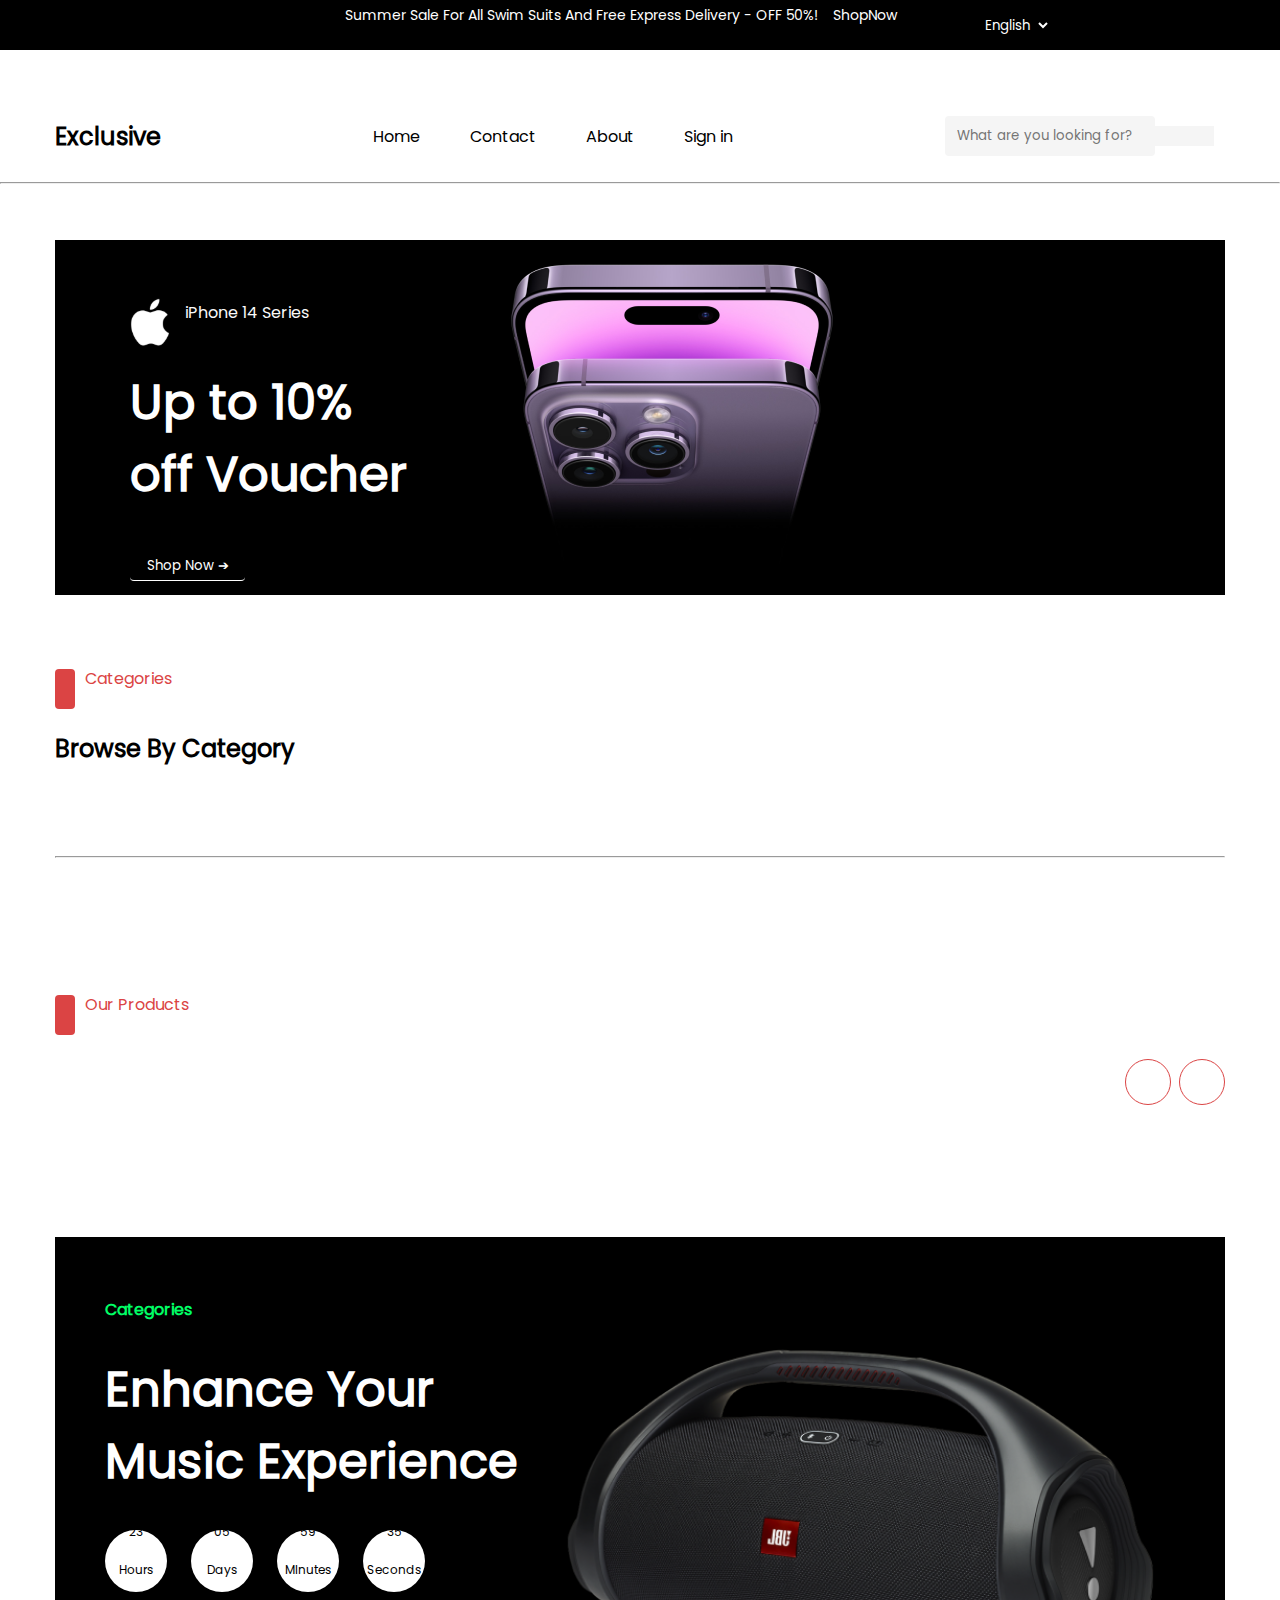
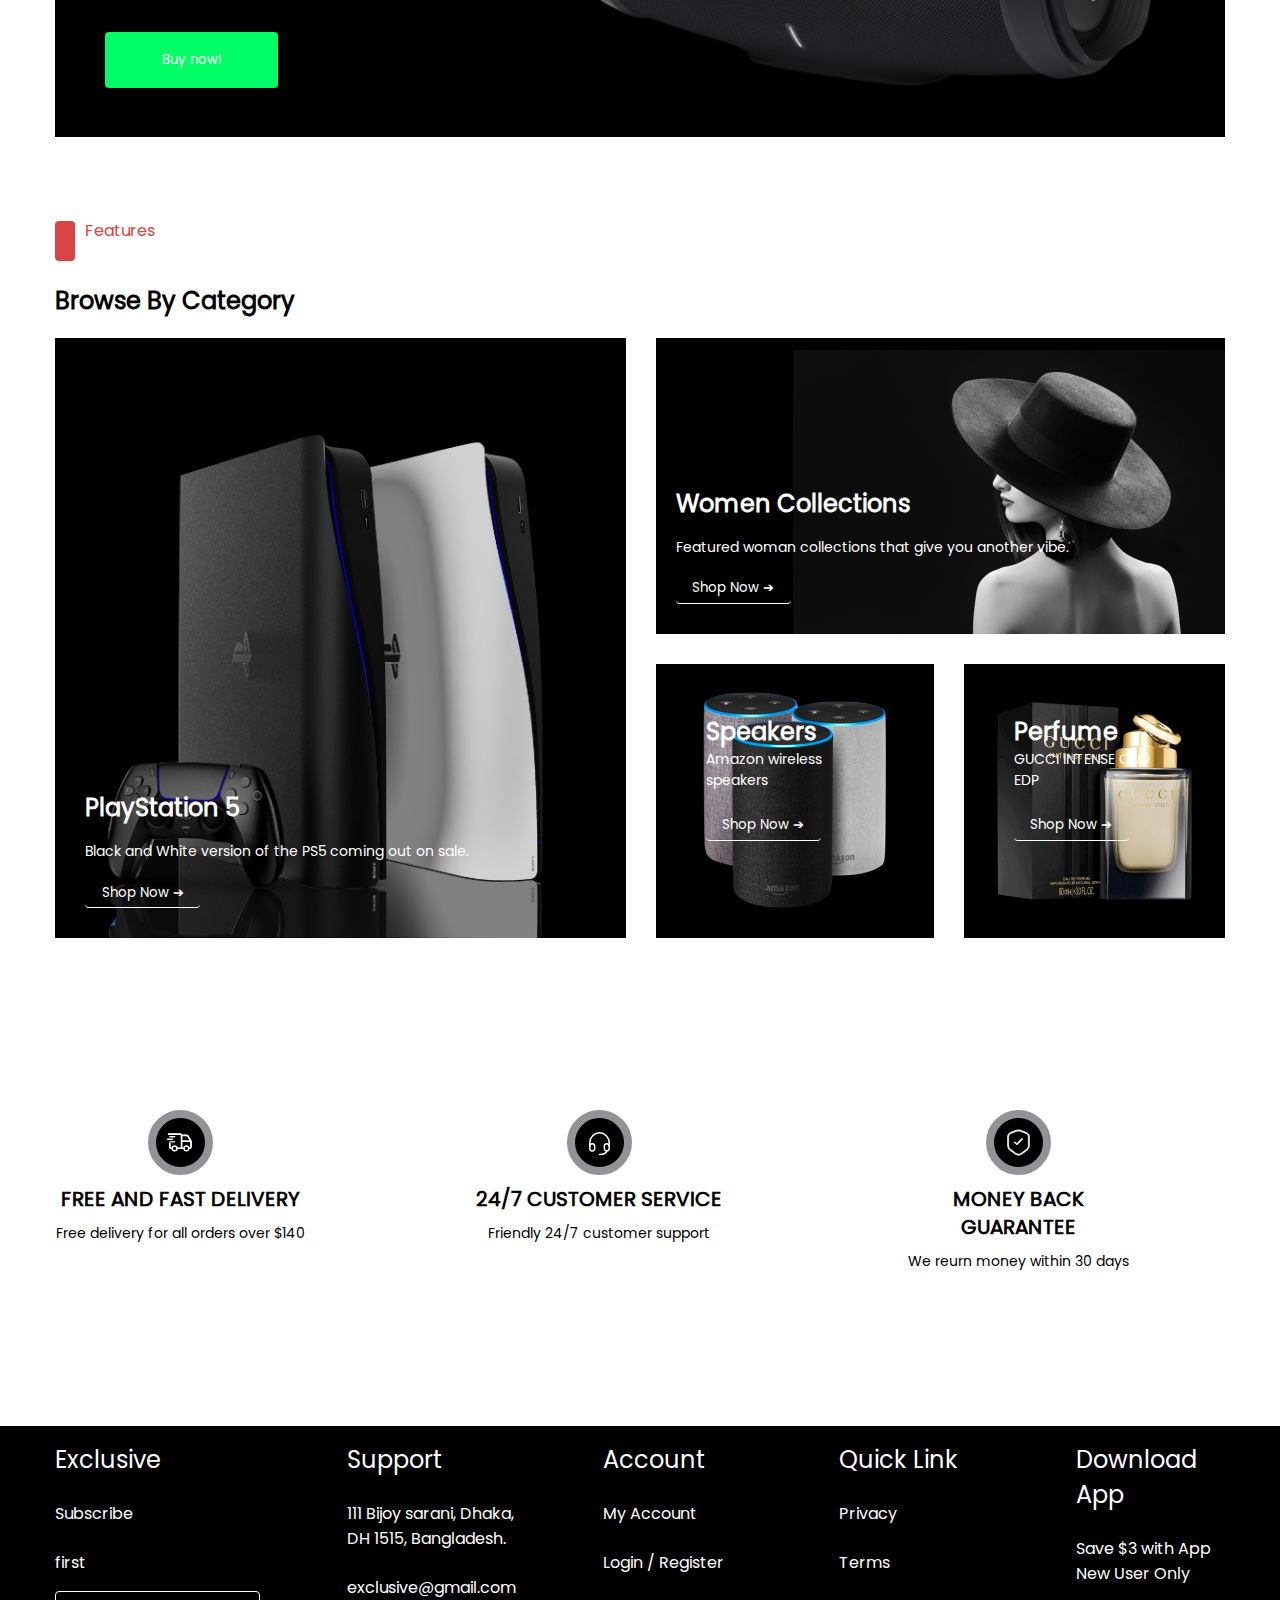
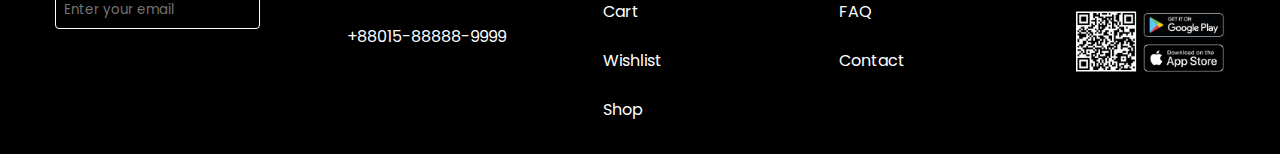
==== commit 000a187f: "edited container" ====
--- a/index.html
+++ b/index.html
@@ -299,4 +299,3 @@
 
 </html>
 
-
--- a/css/main.min.css
+++ b/css/main.min.css
@@ -1 +1 @@
-@font-face{font-family:poppins;src:url(../fonts/Poppins-Regular.ttf)}*{margin:0;padding:0;box-sizing:border-box;font-family:poppins}a{color:inherit;text-decoration:none}li{list-style:none}.container{margin:0 auto;max-width:1202px;width:100%;padding:16px}.loading{display:flex;align-items:center;justify-content:center;width:100%;height:100vh}.loader{transform:rotateZ(45deg);perspective:1000px;border-radius:50%;width:48px;height:48px;color:#000;width:500px;height:500px}.loader:before,.loader:after{content:"";display:block;position:absolute;top:0;left:0;width:inherit;height:inherit;border-radius:50%;transform:rotateX(70deg);animation:1s spin linear infinite}.loader:after{color:#ff3d00;transform:rotateY(70deg);animation-delay:.4s}@keyframes rotate{0%{transform:translate(-50%, -50%) rotateZ(0deg)}100%{transform:translate(-50%, -50%) rotateZ(360deg)}}@keyframes rotateccw{0%{transform:translate(-50%, -50%) rotate(0deg)}100%{transform:translate(-50%, -50%) rotate(-360deg)}}@keyframes spin{0%,100%{box-shadow:.2em 0px 0 0px currentcolor}12%{box-shadow:.2em .2em 0 0 currentcolor}25%{box-shadow:0 .2em 0 0px currentcolor}37%{box-shadow:-0.2em .2em 0 0 currentcolor}50%{box-shadow:-0.2em 0 0 0 currentcolor}62%{box-shadow:-0.2em -0.2em 0 0 currentcolor}75%{box-shadow:0px -0.2em 0 0 currentcolor}87%{box-shadow:.2em -0.2em 0 0 currentcolor}}.navbarTop{height:50px;display:flex;align-items:center;justify-content:center;background:#000;color:#fff;font-size:14px}.navbarTop p{transform:translateX(21%);display:flex;gap:15px}.navbarTop__info{display:flex;align-items:center;margin-right:200px;gap:10px}.navbarTop select{background:inherit;color:inherit;border:none;outline:none}.navbar{height:40px;display:flex;align-items:center;justify-content:space-between;margin-top:50px;margin-bottom:10px}.navbar__logo{font-weight:700;font-size:24px;letter-spacing:3%}.navbar__item{display:flex;gap:50px}.navbar__item a{text-decoration:none;transition:color .3s ease}.navbar__item a:hover{color:#db4444}.navbar__icon{display:flex;align-items:center;gap:15px}.navbar__icon i{transition:all .5s ease;font-size:18px}.navbar__icon i:hover{color:#db4444}.navbar__input{display:flex;align-items:center;width:210px;height:40px;border-radius:4px;padding:7px 12px;gap:10px;background:#f5f5f5;margin-right:40px}.navbar__input input{border:none;background:inherit;outline:none}.navbar__input i{transition:all .5s ease}.navbar__input i:hover{color:#db4444}.navbar__hamburger{display:none}.navbar__hamburger__wrapper{display:flex;gap:3px;flex-direction:column}.navbar__hamburger__item{width:25px;height:5px;background:#000}.hero{margin-top:40px}.hero__wrapper{height:auto;background:#000;display:flex;color:#fff;padding:10px;box-sizing:border-box}.hero__title{display:flex;flex-direction:column;margin-left:65px;gap:20px}.hero__btn{background:inherit;color:#fff;border:none;border-bottom:1px solid #fff;width:115px;height:30px;display:flex;align-items:center;justify-content:center;gap:10px;transition:all .5s ease}.hero__btn:hover{background:#db4444;border-bottom:#db4444;border-radius:4px}.hero__logo{display:flex;gap:15px;align-items:center;margin-top:48px}.hero__logo p{color:#fafafa}.hero__logo img{height:49px;width:40px}.hero__info{width:294px;font-weight:600;font-size:48px;line-height:60px;letter-spacing:4%}.hero__img img{width:100%}.category{padding:40px 0}.category__heading{font-size:24px;font-weight:600;margin-bottom:20px;margin-top:20px}.category__grid{display:grid;grid-template-columns:repeat(4, 1fr);grid-gap:20px;margin:0 auto;margin-bottom:70px}.category__card{background-color:#fff;border:1px solid #ddd;border-radius:10px;text-align:center;padding:20px;width:170px;height:145px;box-shadow:0 4px 8px rgba(0,0,0,.1);transition:all .8s ease}.category__card:hover{box-shadow:0 6px 12px rgba(0,0,0,.2);background-color:#db4444;color:#fff}.category__card img{width:60px;height:60px;margin-bottom:10px;border-radius:4px}.category__card p{font-weight:500}.category__logo{display:flex;align-items:center;gap:10px;color:#db4444}.category__logo__div{width:20px;height:40px;background-color:#db4444;border-radius:4px}.products__logo{margin-top:63px;margin-bottom:22px}.products__card{display:grid;grid-template-columns:repeat(4, 1fr);gap:20px;padding:20px}.products__arrowBtn{display:flex;gap:8px;width:100%;justify-content:end;margin-bottom:60px}.products__arrowBtn button{display:flex;align-items:center;justify-content:center;width:46px;height:46px;border-radius:50%;border:none;font-size:20px;border:1px solid #db4444;background:inherit;color:#db4444;transition-duration:.5s}.products__arrowBtn button:hover{background:#db4444;color:#fff;border:1px solid #db4444}.product__card{display:flex;flex-direction:column;align-items:center;justify-content:center;gap:10px;position:relative;background-color:#fff;border-radius:10px;text-align:start;padding:10px;width:270px;height:400px;transition:all .8s ease;overflow:hidden}.product__card:hover{box-shadow:0 6px 12px rgba(0,0,0,.2)}.product__card:hover .product__btn{opacity:1;transform:translateY(0)}.product__card:hover .product__icons{opacity:1}.product__card img{width:190px;height:180px;-o-object-fit:contain;object-fit:contain;display:block;margin:0 auto}.product__card p{font-weight:500}.product__image{max-width:100%}.product__details{margin-top:10px}.product__title{font-size:18px;font-weight:bold}.product__btn{background-color:#000;color:#fff;padding:10px;border:none;border-radius:4px;cursor:pointer;width:100%;text-align:center;opacity:0;transform:translateY(20px);transition:all .5s ease}.product__icons{position:absolute;top:20px;right:20px;display:flex;flex-direction:column;gap:10px;opacity:0;transition:opacity .5s ease}.product__icons i{background-color:#f8f8f8;border-radius:50%;padding:10px;color:#000}.product__price{font-size:20px;color:#f60;font-weight:bold}.product__stars{display:flex;gap:5px;color:#fc0}.product__rating{font-size:14px;color:#000}.card__rating{display:flex;gap:10px}.seeMore{display:block;margin:0 auto;width:173px;height:56px;border-radius:4px;padding:16px 48px;gap:10px;background:#db4444;border:none;color:#fff;transition-duration:.5s;margin-bottom:105px}.seeMore:hover{background:#fff;color:#db4444;border:1px solid #db4444}.img{width:270px;height:250px;border-radius:4px;display:flex;align-items:center;justify-content:center}.banner__wrapper{background:#000;color:#fff;display:flex;padding:60px 50px;height:500px;margin-bottom:50px}.banner__title span{color:#0f6;font-weight:600}.banner__title h3{font-weight:600;font-size:48px;width:443px;margin:32px 0px}.banner__hour{display:flex;gap:24px;margin-bottom:40px}.banner__hour__item{width:62px;height:62px;border-radius:50%;background:#fff;color:#000;display:flex;align-items:center;flex-direction:column;font-size:12px;justify-content:center}.banner__btn{width:173px;height:56px;border-radius:4px;padding:16px 48px;gap:10px;background:#0f6;border:none;color:#fff;transition-duration:.5s;margin-bottom:105px}.banner__btn:hover{background:#fff;color:#db4444;border:1px solid #db4444}.banner__image{width:100%}.banner__image img{width:100%}.feature__wrapper{margin-bottom:140px;display:flex;gap:30px;justify-content:space-between;min-height:600px}.feature__items{position:relative}.feature__items__pls{background-image:url(../assets/pls5.png);width:50%;background-position:center bottom;background-repeat:no-repeat;color:#fff;background-color:#000;position:relative;padding:30px}.feature__items__parfume{width:50%;display:flex;flex-direction:column;color:#fff;gap:30px}.feature__items__parfume .feature__items__womens{width:100%;background:url("../assets/woman.png");background-color:#000;background-position:right bottom;background-repeat:no-repeat;height:100%;position:relative;padding:20px}.feature__items__parfume .feature__items__speaker{height:100%;display:flex;justify-content:space-between;gap:30px}.feature__items__parfume .feature__items__speaker .feature__items:nth-child(1){background:url("../assets/speakerS.png");background-repeat:no-repeat;background-position:center center;background-color:#000}.feature__items__parfume .feature__items__speaker .feature__items:nth-child(2){background:url("../assets/gucci.png");background-repeat:no-repeat;background-position:center center;background-color:#000}.pls__wrapper{position:absolute;bottom:30px}.pls__wrapper h4{font-weight:600;font-size:24px}.pls__wrapper p{margin-top:16px;margin-bottom:16px;font-size:14px}.parfume__wrapper{padding:50px;display:flex;flex-direction:column}.parfume__wrapper h4{font-size:24px}.parfume__wrapper p{font-size:14px}.servise{margin-bottom:140px}.servise__wrapper{display:grid;grid-template-columns:repeat(3, 1fr);gap:88px;justify-content:center}.servise__item{width:250px;height:160px;display:flex;flex-direction:column;gap:10px;text-align:center}.servise__item span{font-weight:600;font-size:20px;line-height:28px}.servise__item p{font-size:14px}.servise__image{width:100%;display:flex;justify-content:center;width:65px;height:65px;background-color:#000;border-radius:50%;padding:10px;border:8px solid #949296;margin:0 auto}.footer{background:#000;height:auto;display:flex;align-items:center}.footer__wrapper{color:#fff;gap:87px;display:grid;grid-template-columns:repeat(5, 1fr)}.footer__item ul{display:flex;flex-direction:column;gap:24px;margin-bottom:16px}.footer__item ul li:nth-child(1){font-size:24px}.footer__input{border:1px solid #fff;background:inherit;width:205px;padding:4px;border-radius:4px}.footer__input input{background:inherit;border:none;outline-style:none;color:#fff;padding:4px}.footer__icons{display:flex;gap:25px}.content{display:flex;justify-content:space-between;padding:10px}.content__info{display:flex;flex-direction:column}img{max-width:100%}.main__image{width:500px;height:600px;-o-object-fit:contain;object-fit:contain}.image__item{width:70px;margin-right:14px}.review{padding:50px;display:flex;flex-wrap:wrap;gap:14px}.review__item{width:300px;padding:14px;border:1px solid #ddd;border-radius:10px}p{margin-bottom:20px;line-height:1.5}.color{display:flex;gap:10px}.size{display:flex;gap:5px;align-items:center}.size p{transform:translateY(40%)}button{width:auto;height:40px;padding:10px;background:inherit;border:none;border-radius:4px;cursor:pointer;margin:0 auto}button:hover{background:#db4444;color:#fff}.bynow{display:flex;gap:10px;margin-bottom:25px;margin-top:25px}.free{display:flex;flex-direction:column}@media(max-width: 1200px){.products__card{grid-template-columns:repeat(3, 1fr);place-items:center}.footer__wrapper{grid-template-columns:repeat(4, 1fr)}}@media(max-width: 990px){.navbarTop a{display:none}.navbarTop__info{margin-right:10px}.navbar__item{display:none}.hero__wrapper{flex-direction:column-reverse;align-items:center}.hero__img{max-width:100%;width:270px;height:250px;display:flex;justify-content:center}.hero__title{text-align:start}.servise__wrapper{grid-template-columns:repeat(2, 1fr);place-items:center}.feature__wrapper{flex-direction:column}.feature__items__pls{display:none}.footer__wrapper{display:flex;flex-wrap:wrap}.content{flex-direction:column;align-items:center}}@media(max-width: 900px){.products__card{grid-template-columns:repeat(2, 1fr);place-items:center}.banner__wrapper{height:auto;align-items:center;flex-direction:column-reverse}.banner__title{text-align:center}.banner__hour{justify-content:center}}@media(max-width: 800px){.category__grid{grid-template-columns:repeat(3, 1fr);place-items:center}}@media(max-width: 590px){.navbarTop{justify-content:center}.navbarTop p{display:none}.navbar__logo{flex:1}.navbar__input{display:none}.navbar__hamburger{display:block;margin-left:15px}.category__grid{grid-template-columns:repeat(2, 1fr);place-items:center}.products__card{grid-template-columns:1fr;place-items:center}.feature__items__speaker{justify-content:center;flex-direction:column}.servise__wrapper{grid-template-columns:1fr}}@media(max-width: 500px){.banner__title h3{font-size:30px}.banner__hour{display:grid;grid-template-columns:repeat(2, 1fr);place-items:center}.banner__title h3{width:200px}.footer__wrapper{justify-content:center;text-align:center}}@media(max-width: 400px){.hero__info{width:250px;font-size:35px}.hero__title{margin-left:0px;align-items:center;justify-content:center}.category__grid{grid-template-columns:1fr;place-items:center}}/*# sourceMappingURL=main.min.css.map */+@font-face{font-family:poppins;src:url(../fonts/Poppins-Regular.ttf)}*{margin:0;padding:0;box-sizing:border-box;font-family:poppins}a{color:inherit;text-decoration:none}li{list-style:none}.container{margin:0 auto;max-width:1202px;width:100%;padding:16px}.loading{display:flex;align-items:center;justify-content:center;width:100%;height:100vh}.loader{transform:rotateZ(45deg);perspective:1000px;border-radius:50%;width:48px;height:48px;color:#000;width:500px;height:500px}.loader:before,.loader:after{content:"";display:block;position:absolute;top:0;left:0;width:inherit;height:inherit;border-radius:50%;transform:rotateX(70deg);animation:1s spin linear infinite}.loader:after{color:#ff3d00;transform:rotateY(70deg);animation-delay:.4s}@keyframes rotate{0%{transform:translate(-50%, -50%) rotateZ(0deg)}100%{transform:translate(-50%, -50%) rotateZ(360deg)}}@keyframes rotateccw{0%{transform:translate(-50%, -50%) rotate(0deg)}100%{transform:translate(-50%, -50%) rotate(-360deg)}}@keyframes spin{0%,100%{box-shadow:.2em 0px 0 0px currentcolor}12%{box-shadow:.2em .2em 0 0 currentcolor}25%{box-shadow:0 .2em 0 0px currentcolor}37%{box-shadow:-0.2em .2em 0 0 currentcolor}50%{box-shadow:-0.2em 0 0 0 currentcolor}62%{box-shadow:-0.2em -0.2em 0 0 currentcolor}75%{box-shadow:0px -0.2em 0 0 currentcolor}87%{box-shadow:.2em -0.2em 0 0 currentcolor}}.navbarTop{height:50px;display:flex;align-items:center;justify-content:center;background:#000;color:#fff;font-size:14px}.navbarTop p{transform:translateX(21%);display:flex;gap:15px}.navbarTop__info{display:flex;align-items:center;margin-right:200px;gap:10px}.navbarTop select{background:inherit;color:inherit;border:none;outline:none}.navbar{height:40px;display:flex;align-items:center;justify-content:space-between;margin-top:50px;margin-bottom:10px}.navbar__logo{font-weight:700;font-size:24px;letter-spacing:3%}.navbar__item{display:flex;gap:50px}.navbar__item a{text-decoration:none;transition:color .3s ease}.navbar__item a:hover{color:#db4444}.navbar__icon{display:flex;align-items:center;gap:15px}.navbar__icon i{transition:all .5s ease;font-size:18px}.navbar__icon i:hover{color:#db4444}.navbar__input{display:flex;align-items:center;width:210px;height:40px;border-radius:4px;padding:7px 12px;gap:10px;background:#f5f5f5;margin-right:40px}.navbar__input input{border:none;background:inherit;outline:none}.navbar__input i{transition:all .5s ease}.navbar__input i:hover{color:#db4444}.navbar__hamburger{display:none}.navbar__hamburger__wrapper{display:flex;gap:3px;flex-direction:column}.navbar__hamburger__item{width:25px;height:5px;background:#000}.hero{margin-top:40px}.hero__wrapper{height:auto;background:#000;display:flex;color:#fff;padding:10px;box-sizing:border-box}.hero__title{display:flex;flex-direction:column;margin-left:65px;gap:20px}.hero__btn{background:inherit;color:#fff;border:none;border-bottom:1px solid #fff;width:115px;height:30px;display:flex;align-items:center;justify-content:center;gap:10px;transition:all .5s ease}.hero__btn:hover{background:#db4444;border-bottom:#db4444;border-radius:4px}.hero__logo{display:flex;gap:15px;align-items:center;margin-top:48px}.hero__logo p{color:#fafafa}.hero__logo img{height:49px;width:40px}.hero__info{width:294px;font-weight:600;font-size:48px;line-height:60px;letter-spacing:4%}.hero__img img{width:100%}.category{padding:40px 0}.category__heading{font-size:24px;font-weight:600;margin-bottom:20px;margin-top:20px}.category__grid{display:grid;grid-template-columns:repeat(4, 1fr);grid-gap:20px;margin:0 auto;margin-bottom:70px}.category__card{background-color:#fff;border:1px solid #ddd;border-radius:10px;text-align:center;padding:20px;width:170px;height:145px;box-shadow:0 4px 8px rgba(0,0,0,.1);transition:all .8s ease}.category__card:hover{box-shadow:0 6px 12px rgba(0,0,0,.2);background-color:#db4444;color:#fff}.category__card img{width:60px;height:60px;margin-bottom:10px;border-radius:4px}.category__card p{font-weight:500}.category__logo{display:flex;align-items:center;gap:10px;color:#db4444}.category__logo__div{width:20px;height:40px;background-color:#db4444;border-radius:4px}.products__logo{margin-top:63px;margin-bottom:22px}.products__card{display:grid;grid-template-columns:repeat(4, 1fr);gap:20px;padding:20px}.products__arrowBtn{display:flex;gap:8px;width:100%;justify-content:end;margin-bottom:60px}.products__arrowBtn button{display:flex;align-items:center;justify-content:center;width:46px;height:46px;border-radius:50%;border:none;font-size:20px;border:1px solid #db4444;background:inherit;color:#db4444;transition-duration:.5s}.products__arrowBtn button:hover{background:#db4444;color:#fff;border:1px solid #db4444}.product__card{display:flex;flex-direction:column;align-items:center;justify-content:center;gap:10px;position:relative;background-color:#fff;border-radius:10px;text-align:start;padding:10px;width:270px;height:400px;transition:all .8s ease;overflow:hidden}.product__card:hover{box-shadow:0 6px 12px rgba(0,0,0,.2)}.product__card:hover .product__btn{opacity:1;transform:translateY(0)}.product__card:hover .product__icons{opacity:1}.product__card img{width:190px;height:180px;-o-object-fit:contain;object-fit:contain;display:block;margin:0 auto}.product__card p{font-weight:500}.product__image{max-width:100%}.product__details{margin-top:10px}.product__title{font-size:18px;font-weight:bold}.product__btn{background-color:#000;color:#fff;padding:10px;border:none;border-radius:4px;cursor:pointer;width:100%;text-align:center;opacity:0;transform:translateY(20px);transition:all .5s ease}.product__icons{position:absolute;top:20px;right:20px;display:flex;flex-direction:column;gap:10px;opacity:0;transition:opacity .5s ease}.product__icons i{background-color:#f8f8f8;border-radius:50%;padding:10px;color:#000}.product__price{font-size:20px;color:#f60;font-weight:bold}.product__stars{display:flex;gap:5px;color:#fc0}.product__rating{font-size:14px;color:#000}.card__rating{display:flex;gap:10px}.seeMore{display:block;margin:0 auto;width:173px;height:56px;border-radius:4px;padding:16px 48px;gap:10px;background:#db4444;border:none;color:#fff;transition-duration:.5s;margin-bottom:105px}.seeMore:hover{background:#fff;color:#db4444;border:1px solid #db4444}.img{width:270px;height:250px;border-radius:4px;display:flex;align-items:center;justify-content:center}.banner__wrapper{background:#000;color:#fff;display:flex;padding:60px 50px;height:500px;margin-bottom:50px}.banner__title span{color:#0f6;font-weight:600}.banner__title h3{font-weight:600;font-size:48px;width:443px;margin:32px 0px}.banner__hour{display:flex;gap:24px;margin-bottom:40px}.banner__hour__item{width:62px;height:62px;border-radius:50%;background:#fff;color:#000;display:flex;align-items:center;flex-direction:column;font-size:12px;justify-content:center}.banner__btn{width:173px;height:56px;border-radius:4px;padding:16px 48px;gap:10px;background:#0f6;border:none;color:#fff;transition-duration:.5s;margin-bottom:105px}.banner__btn:hover{background:#fff;color:#db4444;border:1px solid #db4444}.banner__image{width:100%}.banner__image img{width:100%}.feature__wrapper{margin-bottom:140px;display:flex;gap:30px;justify-content:space-between;min-height:600px}.feature__items{position:relative}.feature__items__pls{background-image:url(../assets/pls5.png);width:50%;background-position:center bottom;background-repeat:no-repeat;color:#fff;background-color:#000;position:relative;padding:30px}.feature__items__parfume{width:50%;display:flex;flex-direction:column;color:#fff;gap:30px}.feature__items__parfume .feature__items__womens{width:100%;background:url("../assets/woman.png");background-color:#000;background-position:right bottom;background-repeat:no-repeat;height:100%;position:relative;padding:20px}.feature__items__parfume .feature__items__speaker{height:100%;display:flex;justify-content:space-between;gap:30px}.feature__items__parfume .feature__items__speaker .feature__items:nth-child(1){background:url("../assets/speakerS.png");background-repeat:no-repeat;background-position:center center;background-color:#000}.feature__items__parfume .feature__items__speaker .feature__items:nth-child(2){background:url("../assets/gucci.png");background-repeat:no-repeat;background-position:center center;background-color:#000}.pls__wrapper{position:absolute;bottom:30px}.pls__wrapper h4{font-weight:600;font-size:24px}.pls__wrapper p{margin-top:16px;margin-bottom:16px;font-size:14px}.parfume__wrapper{padding:50px;display:flex;flex-direction:column}.parfume__wrapper h4{font-size:24px}.parfume__wrapper p{font-size:14px}.servise{margin-bottom:140px}.servise__wrapper{display:grid;grid-template-columns:repeat(3, 1fr);gap:88px;justify-content:center}.servise__item{width:250px;height:160px;display:flex;flex-direction:column;gap:10px;text-align:center}.servise__item span{font-weight:600;font-size:20px;line-height:28px}.servise__item p{font-size:14px}.servise__image{width:100%;display:flex;justify-content:center;width:65px;height:65px;background-color:#000;border-radius:50%;padding:10px;border:8px solid #949296;margin:0 auto}.footer{background:#000;height:auto;display:flex;align-items:center}.footer__wrapper{color:#fff;gap:87px;display:grid;grid-template-columns:repeat(5, 1fr)}.footer__item ul{display:flex;flex-direction:column;gap:24px;margin-bottom:16px}.footer__item ul li:nth-child(1){font-size:24px}.footer__input{border:1px solid #fff;background:inherit;width:205px;padding:4px;border-radius:4px}.footer__input input{background:inherit;border:none;outline-style:none;color:#fff;padding:4px}.footer__icons{display:flex;gap:25px}.content{display:flex;gap:200px;padding:10px;padding:50px}.content__info{display:flex;flex-direction:column}img{max-width:100%}.main__image{width:500px;height:600px;-o-object-fit:contain;object-fit:contain}.image__item{width:70px;margin-right:14px}.review{padding:50px;display:flex;flex-wrap:wrap;gap:14px}.review__item{width:300px;padding:14px;border:1px solid #ddd;border-radius:10px}p{margin-bottom:20px;line-height:1.5}.color{display:flex;gap:10px}.size{display:flex;gap:5px;align-items:center}.size p{transform:translateY(40%)}button{width:auto;height:40px;padding:10px;background:inherit;border:none;border-radius:4px;cursor:pointer}button:hover{background:#db4444;color:#fff}.bynow{display:flex;gap:10px;margin-bottom:25px;margin-top:25px}.free{display:flex;flex-direction:column}@media(max-width: 1200px){.products__card{grid-template-columns:repeat(3, 1fr);place-items:center}.footer__wrapper{grid-template-columns:repeat(4, 1fr)}}@media(max-width: 990px){.navbarTop a{display:none}.navbarTop__info{margin-right:10px}.navbar__item{display:none}.hero__wrapper{flex-direction:column-reverse;align-items:center}.hero__img{max-width:100%;width:270px;height:250px;display:flex;justify-content:center}.hero__title{text-align:start}.servise__wrapper{grid-template-columns:repeat(2, 1fr);place-items:center}.feature__wrapper{flex-direction:column}.feature__items__pls{display:none}.footer__wrapper{display:flex;flex-wrap:wrap}.content{flex-direction:column;align-items:center}}@media(max-width: 900px){.products__card{grid-template-columns:repeat(2, 1fr);place-items:center}.banner__wrapper{height:auto;align-items:center;flex-direction:column-reverse}.banner__title{text-align:center}.banner__hour{justify-content:center}}@media(max-width: 800px){.category__grid{grid-template-columns:repeat(3, 1fr);place-items:center}}@media(max-width: 590px){.navbarTop{justify-content:center}.navbarTop p{display:none}.navbar__logo{flex:1}.navbar__input{display:none}.navbar__hamburger{display:block;margin-left:15px}.category__grid{grid-template-columns:repeat(2, 1fr);place-items:center}.products__card{grid-template-columns:1fr;place-items:center}.feature__items__speaker{justify-content:center;flex-direction:column}.servise__wrapper{grid-template-columns:1fr}}@media(max-width: 500px){.banner__title h3{font-size:30px}.banner__hour{display:grid;grid-template-columns:repeat(2, 1fr);place-items:center}.banner__title h3{width:200px}.footer__wrapper{justify-content:center;text-align:center}}@media(max-width: 400px){.hero__info{width:250px;font-size:35px}.hero__title{margin-left:0px;align-items:center;justify-content:center}.category__grid{grid-template-columns:1fr;place-items:center}.content{padding:10px;gap:10px}}/*# sourceMappingURL=main.min.css.map */